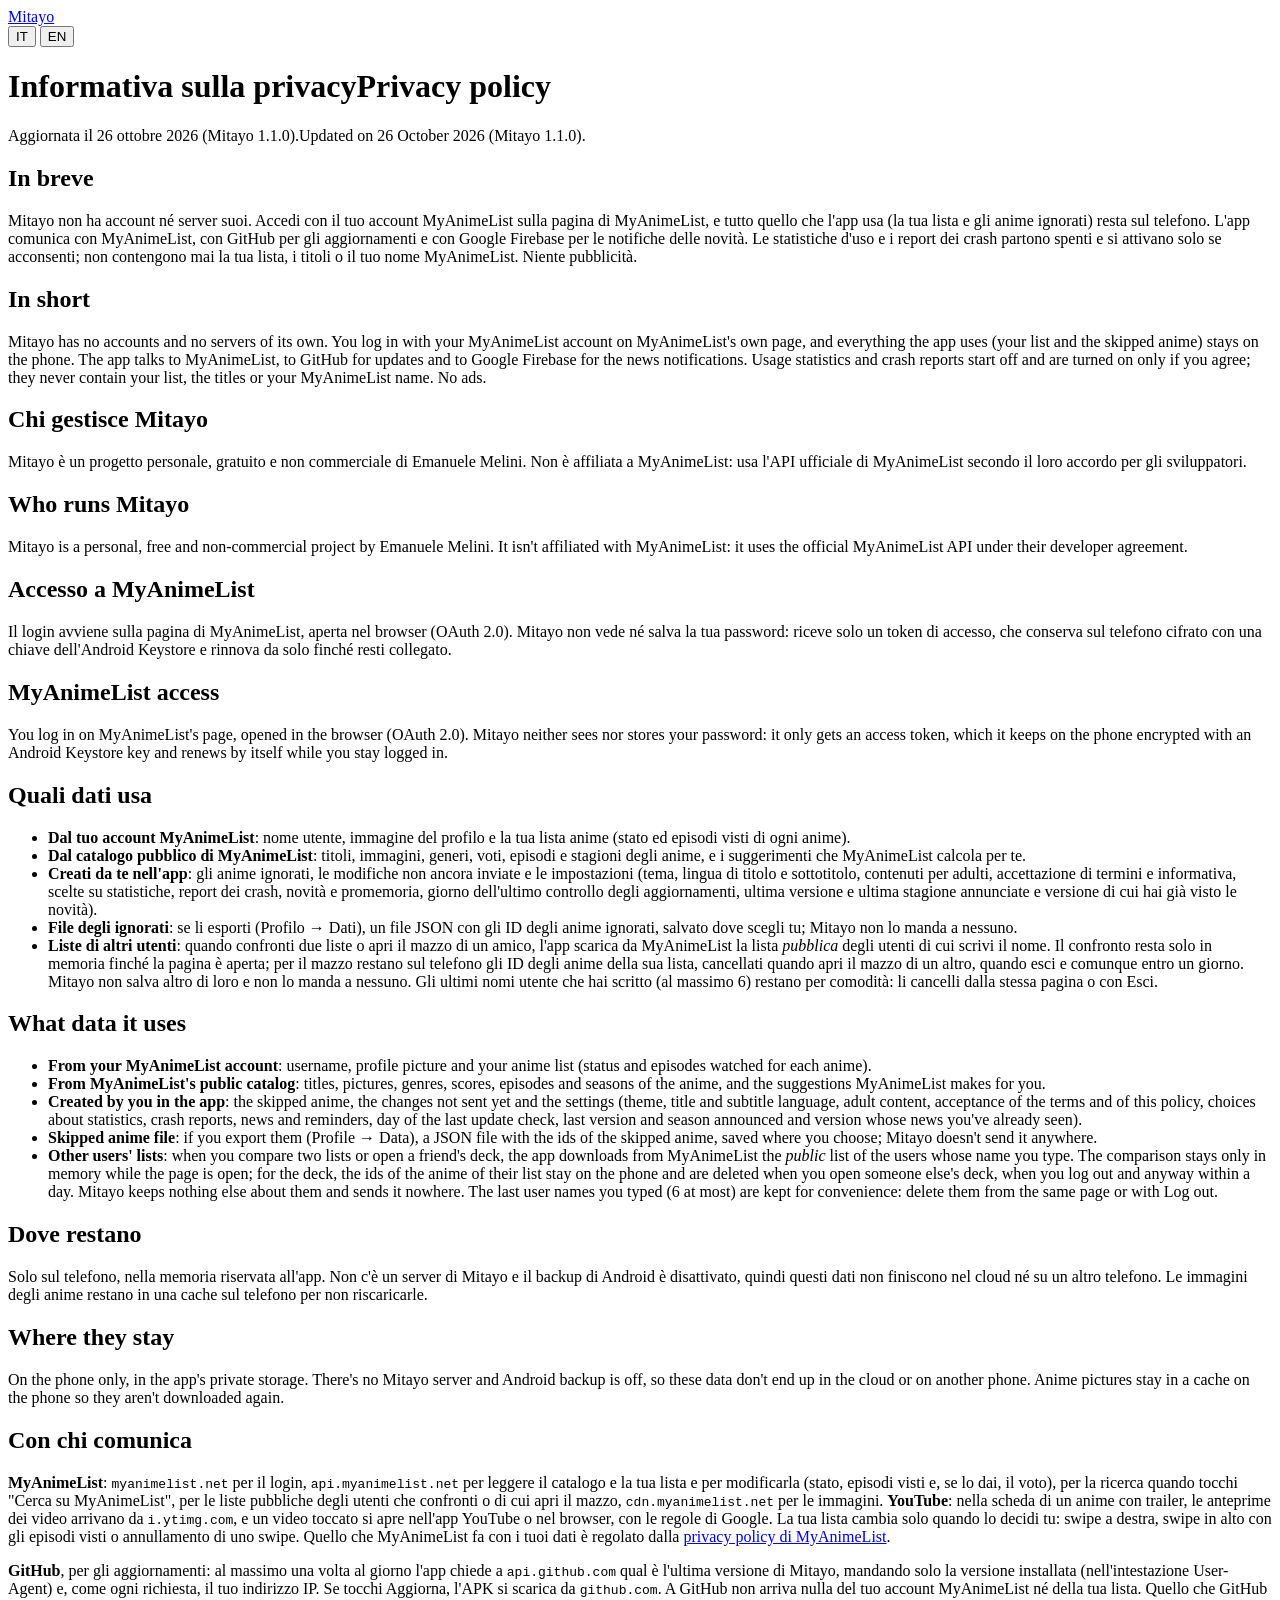
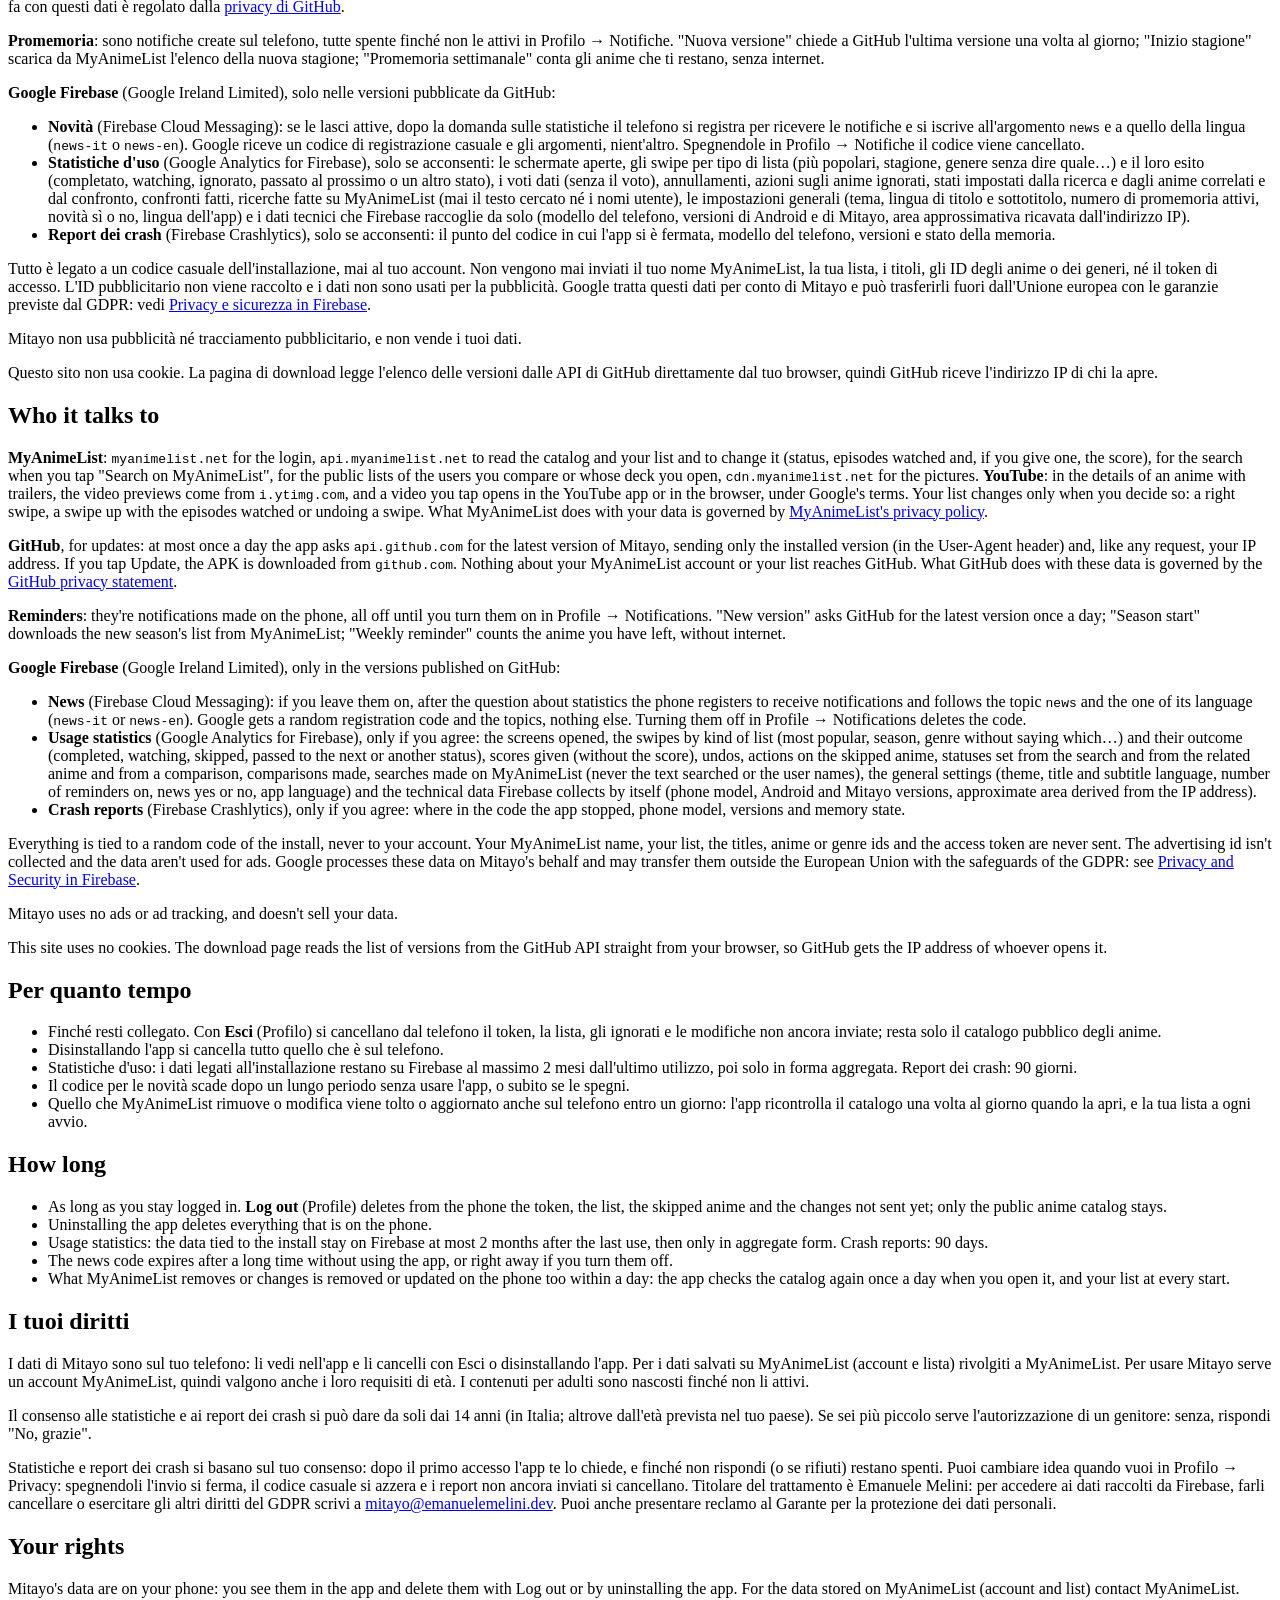
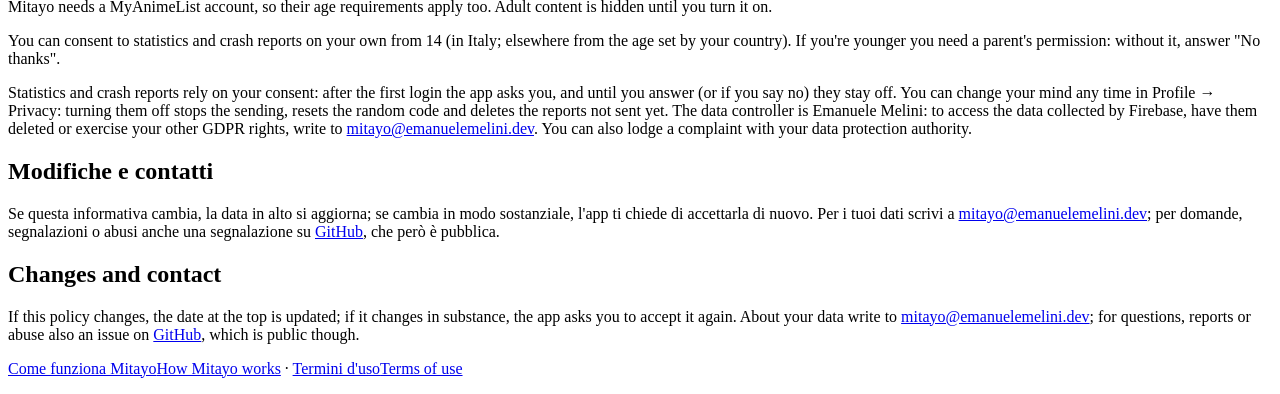
==== site/privacy.html @ cddd9847 "Mitayo: swipe through anime to update a MyAnimeList list" ====
<!doctype html>
<html lang="it" data-lang="it" data-title-it="Privacy di Mitayo" data-title-en="Mitayo privacy">
<head>
  <meta charset="utf-8">
  <meta name="viewport" content="width=device-width, initial-scale=1">
  <meta name="description" content="Quali dati usa Mitayo, dove restano e con chi comunica: il tuo telefono, MyAnimeList, GitHub e, solo se lo consenti, Google Firebase.">
  <title>Privacy di Mitayo</title>
  <link rel="icon" href="/icon.svg" type="image/svg+xml">
  <link rel="stylesheet" href="/style.css">
  <script src="/site.js"></script>
</head>
<body>
<main>
  <!-- Accepted with the terms of use: POLICIES_VERSION in ui/AppLinks.kt (2 since 1.0.0), raise it on substantial changes -->
  <div class="top">
    <a class="home" href="/"><img src="/icon.svg" alt="">Mitayo</a>
    <div class="lang" role="group" aria-label="Lingua / Language">
      <button type="button" data-lang="it" aria-pressed="true">IT</button>
      <button type="button" data-lang="en" aria-pressed="false">EN</button>
    </div>
  </div>

  <h1><span class="it">Informativa sulla privacy</span><span class="en">Privacy policy</span></h1>
  <p class="muted"><span class="it">Aggiornata il 26 ottobre 2026 (Mitayo 1.1.0).</span><span class="en">Updated on 26 October 2026 (Mitayo 1.1.0).</span></p>

  <section class="card">
    <div class="it">
      <h2>In breve</h2>
      <p>Mitayo non ha account né server suoi. Accedi con il tuo account MyAnimeList sulla pagina di
        MyAnimeList, e tutto quello che l'app usa (la tua lista e gli anime ignorati) resta sul
        telefono. L'app comunica con MyAnimeList, con GitHub per gli aggiornamenti e con Google
        Firebase per le notifiche delle novità. Le statistiche d'uso e i report dei crash partono
        spenti e si attivano solo se acconsenti; non contengono mai la tua lista, i titoli o il tuo
        nome MyAnimeList. Niente pubblicità.</p>
    </div>
    <div class="en">
      <h2>In short</h2>
      <p>Mitayo has no accounts and no servers of its own. You log in with your MyAnimeList account
        on MyAnimeList's own page, and everything the app uses (your list and the skipped anime)
        stays on the phone. The app talks to MyAnimeList, to GitHub for updates and to Google
        Firebase for the news notifications. Usage statistics and crash reports start off and are
        turned on only if you agree; they never contain your list, the titles or your MyAnimeList
        name. No ads.</p>
    </div>
  </section>

  <section class="card">
    <div class="it">
      <h2>Chi gestisce Mitayo</h2>
      <p>Mitayo è un progetto personale, gratuito e non commerciale di Emanuele Melini. Non è
        affiliata a MyAnimeList: usa l'API ufficiale di MyAnimeList secondo il loro accordo per gli
        sviluppatori.</p>
    </div>
    <div class="en">
      <h2>Who runs Mitayo</h2>
      <p>Mitayo is a personal, free and non-commercial project by Emanuele Melini. It isn't
        affiliated with MyAnimeList: it uses the official MyAnimeList API under their developer
        agreement.</p>
    </div>
  </section>

  <section class="card">
    <div class="it">
      <h2>Accesso a MyAnimeList</h2>
      <p>Il login avviene sulla pagina di MyAnimeList, aperta nel browser (OAuth 2.0). Mitayo non
        vede né salva la tua password: riceve solo un token di accesso, che conserva sul telefono
        cifrato con una chiave dell'Android Keystore e rinnova da solo finché resti collegato.</p>
    </div>
    <div class="en">
      <h2>MyAnimeList access</h2>
      <p>You log in on MyAnimeList's page, opened in the browser (OAuth 2.0). Mitayo neither sees
        nor stores your password: it only gets an access token, which it keeps on the phone
        encrypted with an Android Keystore key and renews by itself while you stay logged in.</p>
    </div>
  </section>

  <section class="card">
    <div class="it">
      <h2>Quali dati usa</h2>
      <ul>
        <li><strong>Dal tuo account MyAnimeList</strong>: nome utente, immagine del profilo e la tua
          lista anime (stato ed episodi visti di ogni anime).</li>
        <li><strong>Dal catalogo pubblico di MyAnimeList</strong>: titoli, immagini, generi, voti,
          episodi e stagioni degli anime, e i suggerimenti che MyAnimeList calcola per te.</li>
        <li><strong>Creati da te nell'app</strong>: gli anime ignorati, le modifiche non ancora
          inviate e le impostazioni (tema, lingua di titolo e sottotitolo, contenuti per adulti, accettazione di
          termini e informativa, scelte su statistiche, report dei crash, novità e promemoria, giorno
          dell'ultimo controllo degli aggiornamenti, ultima versione e ultima stagione annunciate e
          versione di cui hai già visto le novità).</li>
        <li><strong>File degli ignorati</strong>: se li esporti (Profilo → Dati), un file JSON con gli ID
          degli anime ignorati, salvato dove scegli tu; Mitayo non lo manda a nessuno.</li>
        <li><strong>Liste di altri utenti</strong>: quando confronti due liste o apri il mazzo di un
          amico, l'app scarica da MyAnimeList la lista <em>pubblica</em> degli utenti di cui scrivi il
          nome. Il confronto resta solo in memoria finché la pagina è aperta; per il mazzo restano
          sul telefono gli ID degli anime della sua lista, cancellati quando apri il mazzo di un
          altro, quando esci e comunque entro un giorno. Mitayo non salva altro di loro e non lo
          manda a nessuno. Gli ultimi nomi utente che hai scritto (al massimo 6) restano per
          comodità: li cancelli dalla stessa pagina o con Esci.</li>
      </ul>
    </div>
    <div class="en">
      <h2>What data it uses</h2>
      <ul>
        <li><strong>From your MyAnimeList account</strong>: username, profile picture and your anime
          list (status and episodes watched for each anime).</li>
        <li><strong>From MyAnimeList's public catalog</strong>: titles, pictures, genres, scores,
          episodes and seasons of the anime, and the suggestions MyAnimeList makes for you.</li>
        <li><strong>Created by you in the app</strong>: the skipped anime, the changes not sent yet
          and the settings (theme, title and subtitle language, adult content, acceptance of the terms and of
          this policy, choices about statistics, crash reports, news and reminders, day of the last
          update check, last version and season announced and version whose news you've already
          seen).</li>
        <li><strong>Skipped anime file</strong>: if you export them (Profile → Data), a JSON file with
          the ids of the skipped anime, saved where you choose; Mitayo doesn't send it anywhere.</li>
        <li><strong>Other users' lists</strong>: when you compare two lists or open a friend's deck,
          the app downloads from MyAnimeList the <em>public</em> list of the users whose name you type.
          The comparison stays only in memory while the page is open; for the deck, the ids of the
          anime of their list stay on the phone and are deleted when you open someone else's deck,
          when you log out and anyway within a day. Mitayo keeps nothing else about them and sends it
          nowhere. The last user names you typed (6 at most) are kept for convenience: delete them
          from the same page or with Log out.</li>
      </ul>
    </div>
  </section>

  <section class="card">
    <div class="it">
      <h2>Dove restano</h2>
      <p>Solo sul telefono, nella memoria riservata all'app. Non c'è un server di Mitayo e il backup
        di Android è disattivato, quindi questi dati non finiscono nel cloud né su un altro
        telefono. Le immagini degli anime restano in una cache sul telefono per non riscaricarle.</p>
    </div>
    <div class="en">
      <h2>Where they stay</h2>
      <p>On the phone only, in the app's private storage. There's no Mitayo server and Android
        backup is off, so these data don't end up in the cloud or on another phone. Anime pictures
        stay in a cache on the phone so they aren't downloaded again.</p>
    </div>
  </section>

  <section class="card">
    <div class="it">
      <h2>Con chi comunica</h2>
      <p><strong>MyAnimeList</strong>: <code>myanimelist.net</code> per il login,
        <code>api.myanimelist.net</code> per leggere il catalogo e la tua lista e per modificarla (stato,
        episodi visti e, se lo dai, il voto), per la ricerca quando tocchi "Cerca su MyAnimeList", per
        le liste pubbliche degli utenti che confronti o di cui apri il mazzo,
        <code>cdn.myanimelist.net</code> per le immagini. <strong>YouTube</strong>: nella scheda di un
        anime con trailer, le anteprime dei video arrivano da <code>i.ytimg.com</code>, e un video
        toccato si apre nell'app YouTube o nel browser, con le regole di Google. La tua lista cambia solo quando lo decidi
        tu: swipe a destra, swipe in alto con gli episodi visti o annullamento di uno swipe. Quello che
        MyAnimeList fa con i tuoi dati è regolato dalla
        <a href="https://myanimelist.net/about/privacy_policy">privacy policy di MyAnimeList</a>.</p>
      <p><strong>GitHub</strong>, per gli aggiornamenti: al massimo una volta al giorno l'app chiede a
        <code>api.github.com</code> qual è l'ultima versione di Mitayo, mandando solo la versione
        installata (nell'intestazione User-Agent) e, come ogni richiesta, il tuo indirizzo IP. Se
        tocchi Aggiorna, l'APK si scarica da <code>github.com</code>. A GitHub non arriva nulla del
        tuo account MyAnimeList né della tua lista. Quello che GitHub fa con questi dati è regolato
        dalla <a href="https://docs.github.com/site-policy/privacy-policies/github-general-privacy-statement">privacy
        di GitHub</a>.</p>
      <p><strong>Promemoria</strong>: sono notifiche create sul telefono, tutte spente finché non le
        attivi in Profilo → Notifiche. "Nuova versione" chiede a GitHub l'ultima versione una volta
        al giorno; "Inizio stagione" scarica da MyAnimeList l'elenco della nuova stagione;
        "Promemoria settimanale" conta gli anime che ti restano, senza internet.</p>
      <p><strong>Google Firebase</strong> (Google Ireland Limited), solo nelle versioni pubblicate da
        GitHub:</p>
      <ul>
        <li><strong>Novità</strong> (Firebase Cloud Messaging): se le lasci attive, dopo la domanda
          sulle statistiche il telefono si registra per ricevere le notifiche e si iscrive
          all'argomento <code>news</code> e a quello della lingua (<code>news-it</code> o
          <code>news-en</code>). Google riceve un codice di registrazione casuale e gli argomenti,
          nient'altro. Spegnendole in Profilo → Notifiche il codice viene cancellato.</li>
        <li><strong>Statistiche d'uso</strong> (Google Analytics for Firebase), solo se acconsenti:
          le schermate aperte, gli swipe per tipo di lista (più popolari, stagione, genere senza dire
          quale…) e il loro esito (completato, watching, ignorato, passato al prossimo o un altro stato), i voti dati (senza il voto),
          annullamenti, azioni sugli anime ignorati, stati impostati dalla ricerca e dagli anime
          correlati e dal confronto, confronti fatti, ricerche fatte su MyAnimeList (mai il testo
          cercato né i nomi utente), le impostazioni generali (tema, lingua di titolo e sottotitolo, numero di
          promemoria attivi, novità sì o no, lingua dell'app) e i dati tecnici che Firebase raccoglie
          da solo (modello del telefono, versioni di Android e di Mitayo, area approssimativa
          ricavata dall'indirizzo IP).</li>
        <li><strong>Report dei crash</strong> (Firebase Crashlytics), solo se acconsenti: il punto del
          codice in cui l'app si è fermata, modello del telefono, versioni e stato della memoria.</li>
      </ul>
      <p>Tutto è legato a un codice casuale dell'installazione, mai al tuo account. Non vengono mai
        inviati il tuo nome MyAnimeList, la tua lista, i titoli, gli ID degli anime o dei generi, né
        il token di accesso. L'ID pubblicitario non viene raccolto e i dati non sono usati per la
        pubblicità. Google tratta questi dati per conto di Mitayo e può trasferirli fuori dall'Unione
        europea con le garanzie previste dal GDPR: vedi
        <a href="https://firebase.google.com/support/privacy">Privacy e sicurezza in Firebase</a>.</p>
      <p>Mitayo non usa pubblicità né tracciamento pubblicitario, e non vende i tuoi dati.</p>
      <p class="muted">Questo sito non usa cookie. La pagina di download legge l'elenco delle versioni
        dalle API di GitHub direttamente dal tuo browser, quindi GitHub riceve l'indirizzo IP di
        chi la apre.</p>
    </div>
    <div class="en">
      <h2>Who it talks to</h2>
      <p><strong>MyAnimeList</strong>: <code>myanimelist.net</code> for the login,
        <code>api.myanimelist.net</code> to read the catalog and your list and to change it (status,
        episodes watched and, if you give one, the score), for the search when you tap "Search on
        MyAnimeList", for the public lists of the users you compare or whose deck you open,
        <code>cdn.myanimelist.net</code> for the pictures. <strong>YouTube</strong>: in the details of an
        anime with trailers, the video previews come from <code>i.ytimg.com</code>, and a video you tap
        opens in the YouTube app or in the browser, under Google's terms. Your list changes only when you decide
        so: a right swipe, a swipe up with the episodes watched or undoing a swipe. What MyAnimeList does
        with your data is governed by
        <a href="https://myanimelist.net/about/privacy_policy">MyAnimeList's privacy policy</a>.</p>
      <p><strong>GitHub</strong>, for updates: at most once a day the app asks
        <code>api.github.com</code> for the latest version of Mitayo, sending only the installed
        version (in the User-Agent header) and, like any request, your IP address. If you tap
        Update, the APK is downloaded from <code>github.com</code>. Nothing about your MyAnimeList
        account or your list reaches GitHub. What GitHub does with these data is governed by the
        <a href="https://docs.github.com/site-policy/privacy-policies/github-general-privacy-statement">GitHub
        privacy statement</a>.</p>
      <p><strong>Reminders</strong>: they're notifications made on the phone, all off until you turn
        them on in Profile → Notifications. "New version" asks GitHub for the latest version once a
        day; "Season start" downloads the new season's list from MyAnimeList; "Weekly reminder"
        counts the anime you have left, without internet.</p>
      <p><strong>Google Firebase</strong> (Google Ireland Limited), only in the versions published on
        GitHub:</p>
      <ul>
        <li><strong>News</strong> (Firebase Cloud Messaging): if you leave them on, after the question
          about statistics the phone registers to receive notifications and follows the topic
          <code>news</code> and the one of its language (<code>news-it</code> or
          <code>news-en</code>). Google gets a random registration code and the topics, nothing else.
          Turning them off in Profile → Notifications deletes the code.</li>
        <li><strong>Usage statistics</strong> (Google Analytics for Firebase), only if you agree: the
          screens opened, the swipes by kind of list (most popular, season, genre without saying
          which…) and their outcome (completed, watching, skipped, passed to the next or another status), scores given (without the score),
          undos, actions on the skipped anime, statuses set from the search and from the related
          anime and from a comparison, comparisons made, searches made on MyAnimeList (never the text
          searched or the user names), the general settings (theme, title and subtitle language, number of reminders on,
          news yes or no, app language) and the technical data Firebase collects by itself (phone
          model, Android and Mitayo versions, approximate area derived from the IP address).</li>
        <li><strong>Crash reports</strong> (Firebase Crashlytics), only if you agree: where in the code
          the app stopped, phone model, versions and memory state.</li>
      </ul>
      <p>Everything is tied to a random code of the install, never to your account. Your MyAnimeList
        name, your list, the titles, anime or genre ids and the access token are never sent. The
        advertising id isn't collected and the data aren't used for ads. Google processes these data
        on Mitayo's behalf and may transfer them outside the European Union with the safeguards of
        the GDPR: see <a href="https://firebase.google.com/support/privacy">Privacy and Security in
        Firebase</a>.</p>
      <p>Mitayo uses no ads or ad tracking, and doesn't sell your data.</p>
      <p class="muted">This site uses no cookies. The download page reads the list of versions from
        the GitHub API straight from your browser, so GitHub gets the IP address of whoever opens
        it.</p>
    </div>
  </section>

  <section class="card">
    <div class="it">
      <h2>Per quanto tempo</h2>
      <ul>
        <li>Finché resti collegato. Con <strong>Esci</strong> (Profilo) si cancellano dal telefono
          il token, la lista, gli ignorati e le modifiche non ancora inviate;
          resta solo il catalogo pubblico degli anime.</li>
        <li>Disinstallando l'app si cancella tutto quello che è sul telefono.</li>
        <li>Statistiche d'uso: i dati legati all'installazione restano su Firebase al massimo 2 mesi
          dall'ultimo utilizzo, poi solo in forma aggregata. Report dei crash: 90 giorni.</li>
        <li>Il codice per le novità scade dopo un lungo periodo senza usare l'app, o subito se le
          spegni.</li>
        <li>Quello che MyAnimeList rimuove o modifica viene tolto o aggiornato anche sul telefono
          entro un giorno: l'app ricontrolla il catalogo una volta al giorno quando la apri, e la
          tua lista a ogni avvio.</li>
      </ul>
    </div>
    <div class="en">
      <h2>How long</h2>
      <ul>
        <li>As long as you stay logged in. <strong>Log out</strong> (Profile) deletes from the phone
          the token, the list, the skipped anime and the changes not sent yet; only
          the public anime catalog stays.</li>
        <li>Uninstalling the app deletes everything that is on the phone.</li>
        <li>Usage statistics: the data tied to the install stay on Firebase at most 2 months after the
          last use, then only in aggregate form. Crash reports: 90 days.</li>
        <li>The news code expires after a long time without using the app, or right away if you turn
          them off.</li>
        <li>What MyAnimeList removes or changes is removed or updated on the phone too within a day:
          the app checks the catalog again once a day when you open it, and your list at every
          start.</li>
      </ul>
    </div>
  </section>

  <section class="card">
    <div class="it">
      <h2>I tuoi diritti</h2>
      <p>I dati di Mitayo sono sul tuo telefono: li vedi nell'app e li cancelli con Esci o
        disinstallando l'app. Per i dati salvati su MyAnimeList (account e lista) rivolgiti a
        MyAnimeList. Per usare Mitayo serve un account MyAnimeList, quindi valgono anche i loro
        requisiti di età. I contenuti per adulti sono nascosti finché non li attivi.</p>
      <p>Il consenso alle statistiche e ai report dei crash si può dare da soli dai 14 anni (in Italia;
        altrove dall'età prevista nel tuo paese). Se sei più piccolo serve l'autorizzazione di un
        genitore: senza, rispondi "No, grazie".</p>
      <p>Statistiche e report dei crash si basano sul tuo consenso: dopo il primo accesso l'app te lo
        chiede, e finché non rispondi (o se rifiuti) restano spenti. Puoi cambiare idea quando vuoi
        in Profilo → Privacy: spegnendoli l'invio si ferma, il codice casuale si azzera e i report
        non ancora inviati si cancellano. Titolare del trattamento è Emanuele Melini: per accedere ai
        dati raccolti da Firebase, farli cancellare o esercitare gli altri diritti del GDPR scrivi a
        <a href="mailto:mitayo@emanuelemelini.dev">mitayo@emanuelemelini.dev</a>. Puoi anche presentare reclamo al Garante per la protezione dei dati personali.</p>
    </div>
    <div class="en">
      <h2>Your rights</h2>
      <p>Mitayo's data are on your phone: you see them in the app and delete them with Log out or by
        uninstalling the app. For the data stored on MyAnimeList (account and list) contact
        MyAnimeList. Mitayo needs a MyAnimeList account, so their age requirements apply too. Adult
        content is hidden until you turn it on.</p>
      <p>You can consent to statistics and crash reports on your own from 14 (in Italy; elsewhere
        from the age set by your country). If you're younger you need a parent's permission: without
        it, answer "No thanks".</p>
      <p>Statistics and crash reports rely on your consent: after the first login the app asks you,
        and until you answer (or if you say no) they stay off. You can change your mind any time in
        Profile → Privacy: turning them off stops the sending, resets the random code and deletes
        the reports not sent yet. The data controller is Emanuele Melini: to access the data collected
        by Firebase, have them deleted or exercise your other GDPR rights, write to
        <a href="mailto:mitayo@emanuelemelini.dev">mitayo@emanuelemelini.dev</a>. You can also lodge a complaint with your data protection authority.</p>
    </div>
  </section>

  <section class="card">
    <div class="it">
      <h2>Modifiche e contatti</h2>
      <p>Se questa informativa cambia, la data in alto si aggiorna; se cambia in modo sostanziale,
        l'app ti chiede di accettarla di nuovo. Per i tuoi dati scrivi a <a href="mailto:mitayo@emanuelemelini.dev">mitayo@emanuelemelini.dev</a>; per
        domande, segnalazioni o abusi anche una segnalazione su
        <a href="https://github.com/EmanueleMelini/mitayo/issues">GitHub</a>, che però è pubblica.</p>
    </div>
    <div class="en">
      <h2>Changes and contact</h2>
      <p>If this policy changes, the date at the top is updated; if it changes in substance, the
        app asks you to accept it again. About your data write to <a href="mailto:mitayo@emanuelemelini.dev">mitayo@emanuelemelini.dev</a>; for
        questions, reports or abuse also an issue on
        <a href="https://github.com/EmanueleMelini/mitayo/issues">GitHub</a>, which is public though.</p>
    </div>
  </section>

  <p class="muted"><a href="/"><span class="it">Come funziona Mitayo</span><span class="en">How Mitayo works</span></a> ·
    <a href="/terms"><span class="it">Termini d'uso</span><span class="en">Terms of use</span></a></p>
</main>
</body>
</html>
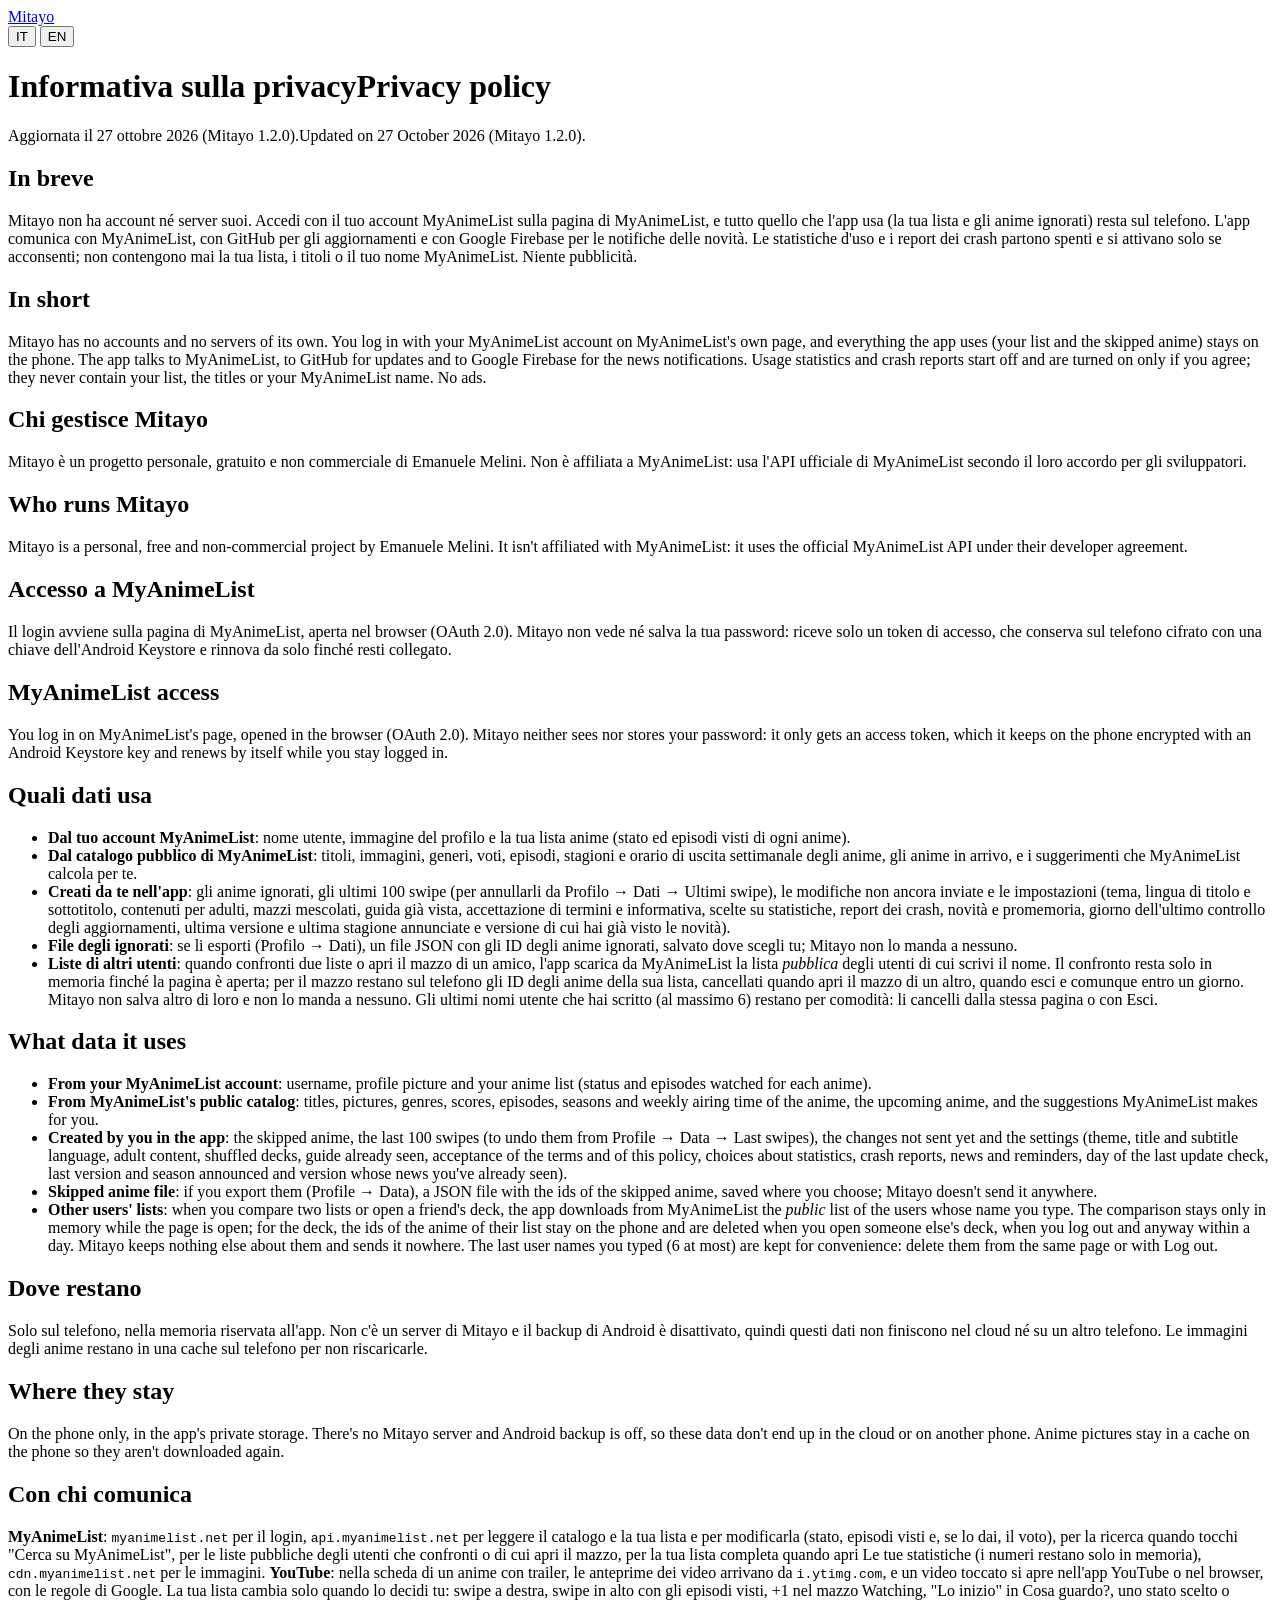
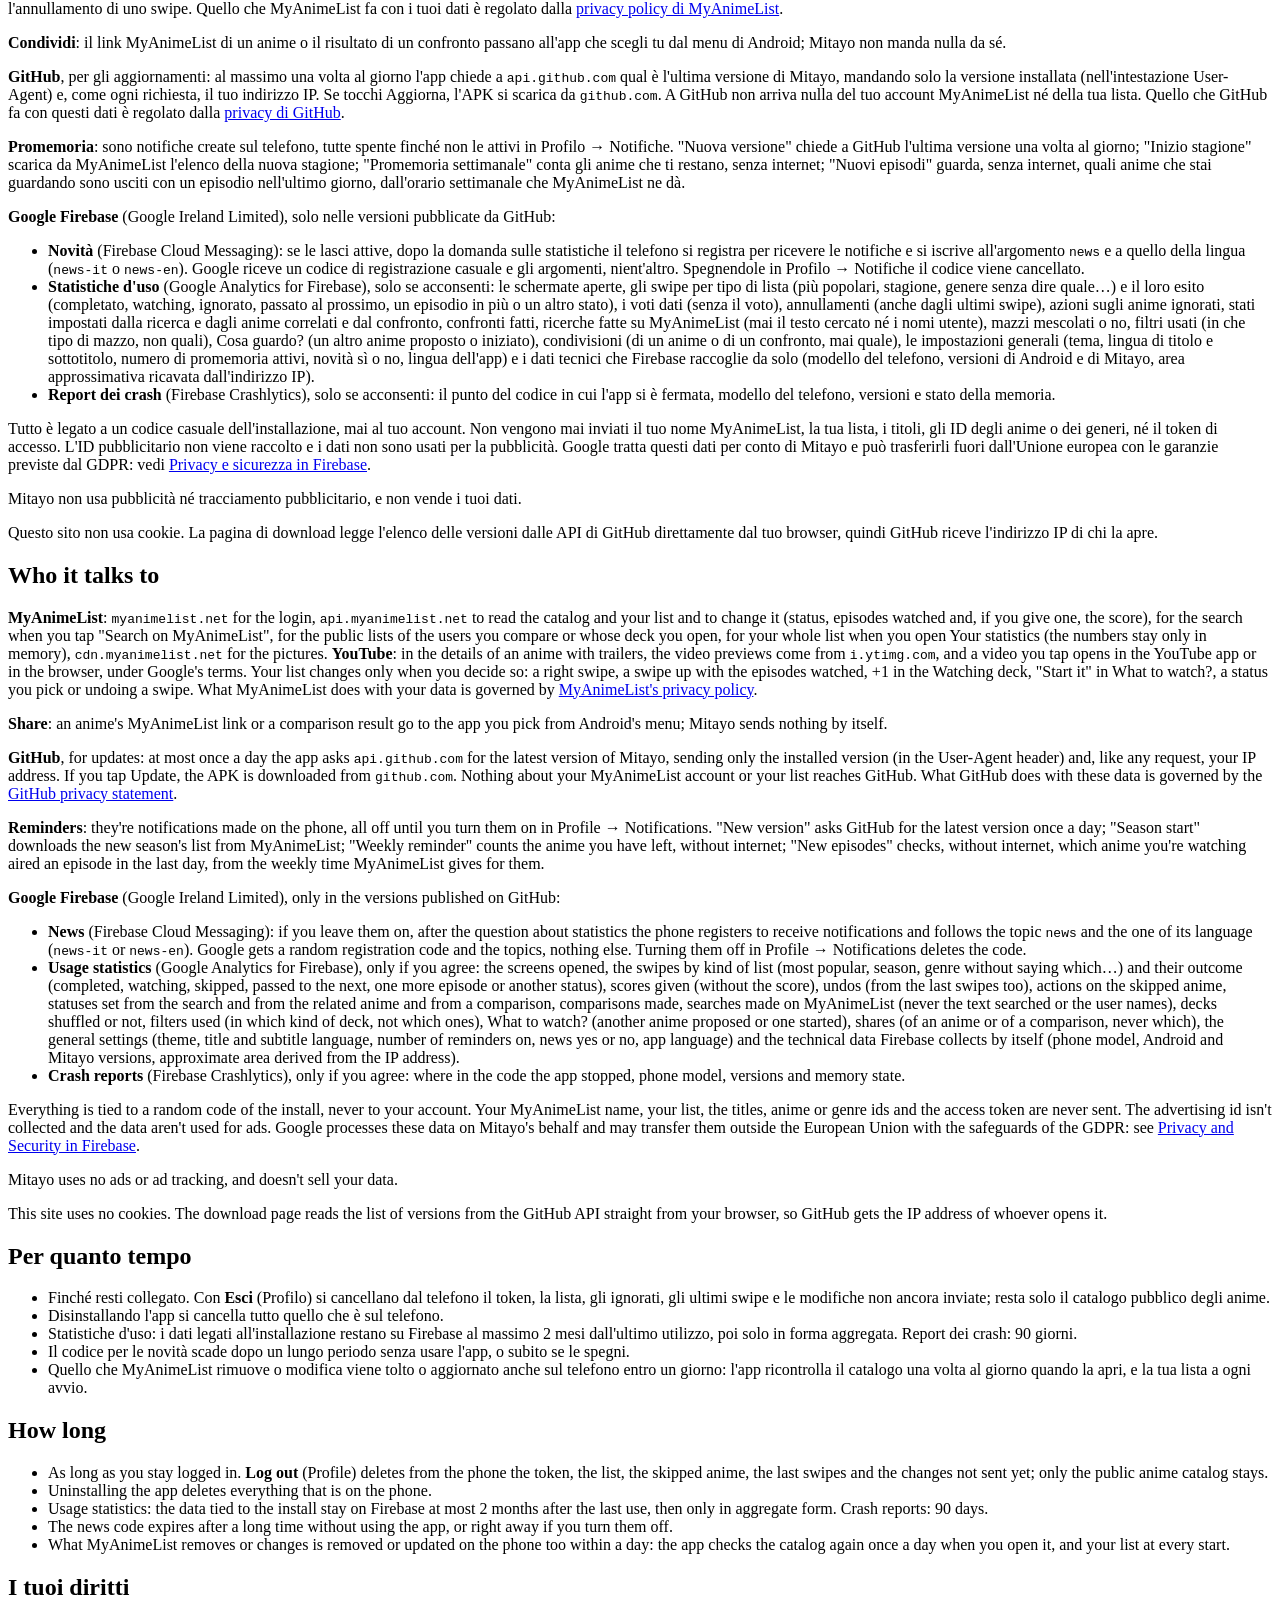
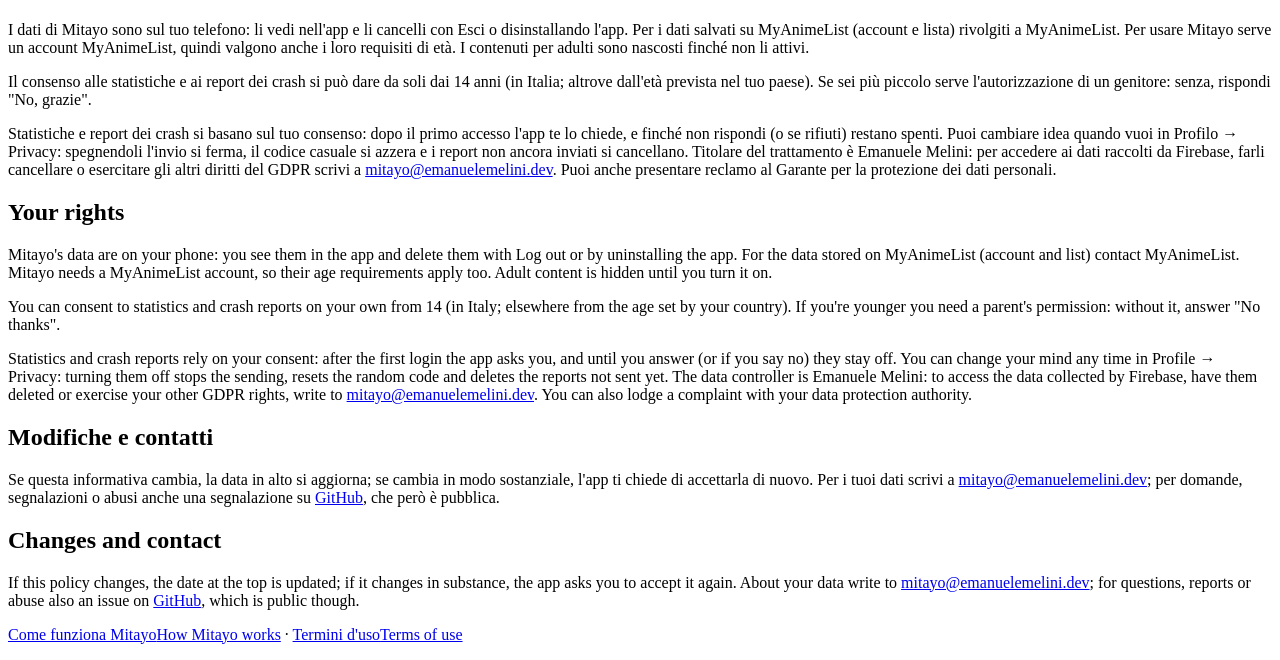
==== commit 24a35f50: "Mitayo 1.2.0: shuffle, filters, new decks, last swipes and statistics - Watching deck: +1 adds an ep" ====
--- a/site/privacy.html
+++ b/site/privacy.html
@@ -11,7 +11,7 @@
 </head>
 <body>
 <main>
-  <!-- Accepted with the terms of use: POLICIES_VERSION in ui/AppLinks.kt (2 since 1.0.0), raise it on substantial changes -->
+  <!-- Accepted with the terms of use: POLICIES_VERSION in ui/AppLinks.kt (3 since 1.1.0), raise it on substantial changes -->
   <div class="top">
     <a class="home" href="/"><img src="/icon.svg" alt="">Mitayo</a>
     <div class="lang" role="group" aria-label="Lingua / Language">
@@ -21,7 +21,7 @@
   </div>
 
   <h1><span class="it">Informativa sulla privacy</span><span class="en">Privacy policy</span></h1>
-  <p class="muted"><span class="it">Aggiornata il 26 ottobre 2026 (Mitayo 1.1.0).</span><span class="en">Updated on 26 October 2026 (Mitayo 1.1.0).</span></p>
+  <p class="muted"><span class="it">Aggiornata il 27 ottobre 2026 (Mitayo 1.2.0).</span><span class="en">Updated on 27 October 2026 (Mitayo 1.2.0).</span></p>
 
   <section class="card">
     <div class="it">
@@ -81,9 +81,11 @@
         <li><strong>Dal tuo account MyAnimeList</strong>: nome utente, immagine del profilo e la tua
           lista anime (stato ed episodi visti di ogni anime).</li>
         <li><strong>Dal catalogo pubblico di MyAnimeList</strong>: titoli, immagini, generi, voti,
-          episodi e stagioni degli anime, e i suggerimenti che MyAnimeList calcola per te.</li>
-        <li><strong>Creati da te nell'app</strong>: gli anime ignorati, le modifiche non ancora
-          inviate e le impostazioni (tema, lingua di titolo e sottotitolo, contenuti per adulti, accettazione di
+          episodi, stagioni e orario di uscita settimanale degli anime, gli anime in arrivo, e i
+          suggerimenti che MyAnimeList calcola per te.</li>
+        <li><strong>Creati da te nell'app</strong>: gli anime ignorati, gli ultimi 100 swipe (per
+          annullarli da Profilo → Dati → Ultimi swipe), le modifiche non ancora
+          inviate e le impostazioni (tema, lingua di titolo e sottotitolo, contenuti per adulti, mazzi mescolati, guida già vista, accettazione di
           termini e informativa, scelte su statistiche, report dei crash, novità e promemoria, giorno
           dell'ultimo controllo degli aggiornamenti, ultima versione e ultima stagione annunciate e
           versione di cui hai già visto le novità).</li>
@@ -104,9 +106,11 @@
         <li><strong>From your MyAnimeList account</strong>: username, profile picture and your anime
           list (status and episodes watched for each anime).</li>
         <li><strong>From MyAnimeList's public catalog</strong>: titles, pictures, genres, scores,
-          episodes and seasons of the anime, and the suggestions MyAnimeList makes for you.</li>
-        <li><strong>Created by you in the app</strong>: the skipped anime, the changes not sent yet
-          and the settings (theme, title and subtitle language, adult content, acceptance of the terms and of
+          episodes, seasons and weekly airing time of the anime, the upcoming anime, and the
+          suggestions MyAnimeList makes for you.</li>
+        <li><strong>Created by you in the app</strong>: the skipped anime, the last 100 swipes (to
+          undo them from Profile → Data → Last swipes), the changes not sent yet
+          and the settings (theme, title and subtitle language, adult content, shuffled decks, guide already seen, acceptance of the terms and of
           this policy, choices about statistics, crash reports, news and reminders, day of the last
           update check, last version and season announced and version whose news you've already
           seen).</li>
@@ -144,13 +148,17 @@
       <p><strong>MyAnimeList</strong>: <code>myanimelist.net</code> per il login,
         <code>api.myanimelist.net</code> per leggere il catalogo e la tua lista e per modificarla (stato,
         episodi visti e, se lo dai, il voto), per la ricerca quando tocchi "Cerca su MyAnimeList", per
-        le liste pubbliche degli utenti che confronti o di cui apri il mazzo,
+        le liste pubbliche degli utenti che confronti o di cui apri il mazzo, per la tua lista
+        completa quando apri Le tue statistiche (i numeri restano solo in memoria),
         <code>cdn.myanimelist.net</code> per le immagini. <strong>YouTube</strong>: nella scheda di un
         anime con trailer, le anteprime dei video arrivano da <code>i.ytimg.com</code>, e un video
         toccato si apre nell'app YouTube o nel browser, con le regole di Google. La tua lista cambia solo quando lo decidi
-        tu: swipe a destra, swipe in alto con gli episodi visti o annullamento di uno swipe. Quello che
+        tu: swipe a destra, swipe in alto con gli episodi visti, +1 nel mazzo Watching, "Lo inizio" in
+        Cosa guardo?, uno stato scelto o l'annullamento di uno swipe. Quello che
         MyAnimeList fa con i tuoi dati è regolato dalla
         <a href="https://myanimelist.net/about/privacy_policy">privacy policy di MyAnimeList</a>.</p>
+      <p><strong>Condividi</strong>: il link MyAnimeList di un anime o il risultato di un confronto
+        passano all'app che scegli tu dal menu di Android; Mitayo non manda nulla da sé.</p>
       <p><strong>GitHub</strong>, per gli aggiornamenti: al massimo una volta al giorno l'app chiede a
         <code>api.github.com</code> qual è l'ultima versione di Mitayo, mandando solo la versione
         installata (nell'intestazione User-Agent) e, come ogni richiesta, il tuo indirizzo IP. Se
@@ -161,7 +169,9 @@
       <p><strong>Promemoria</strong>: sono notifiche create sul telefono, tutte spente finché non le
         attivi in Profilo → Notifiche. "Nuova versione" chiede a GitHub l'ultima versione una volta
         al giorno; "Inizio stagione" scarica da MyAnimeList l'elenco della nuova stagione;
-        "Promemoria settimanale" conta gli anime che ti restano, senza internet.</p>
+        "Promemoria settimanale" conta gli anime che ti restano, senza internet; "Nuovi episodi"
+        guarda, senza internet, quali anime che stai guardando sono usciti con un episodio nell'ultimo
+        giorno, dall'orario settimanale che MyAnimeList ne dà.</p>
       <p><strong>Google Firebase</strong> (Google Ireland Limited), solo nelle versioni pubblicate da
         GitHub:</p>
       <ul>
@@ -172,10 +182,13 @@
           nient'altro. Spegnendole in Profilo → Notifiche il codice viene cancellato.</li>
         <li><strong>Statistiche d'uso</strong> (Google Analytics for Firebase), solo se acconsenti:
           le schermate aperte, gli swipe per tipo di lista (più popolari, stagione, genere senza dire
-          quale…) e il loro esito (completato, watching, ignorato, passato al prossimo o un altro stato), i voti dati (senza il voto),
-          annullamenti, azioni sugli anime ignorati, stati impostati dalla ricerca e dagli anime
+          quale…) e il loro esito (completato, watching, ignorato, passato al prossimo, un episodio in
+          più o un altro stato), i voti dati (senza il voto),
+          annullamenti (anche dagli ultimi swipe), azioni sugli anime ignorati, stati impostati dalla ricerca e dagli anime
           correlati e dal confronto, confronti fatti, ricerche fatte su MyAnimeList (mai il testo
-          cercato né i nomi utente), le impostazioni generali (tema, lingua di titolo e sottotitolo, numero di
+          cercato né i nomi utente), mazzi mescolati o no, filtri usati (in che tipo di mazzo, non
+          quali), Cosa guardo? (un altro anime proposto o iniziato), condivisioni (di un anime o di
+          un confronto, mai quale), le impostazioni generali (tema, lingua di titolo e sottotitolo, numero di
           promemoria attivi, novità sì o no, lingua dell'app) e i dati tecnici che Firebase raccoglie
           da solo (modello del telefono, versioni di Android e di Mitayo, area approssimativa
           ricavata dall'indirizzo IP).</li>
@@ -198,13 +211,17 @@
       <p><strong>MyAnimeList</strong>: <code>myanimelist.net</code> for the login,
         <code>api.myanimelist.net</code> to read the catalog and your list and to change it (status,
         episodes watched and, if you give one, the score), for the search when you tap "Search on
-        MyAnimeList", for the public lists of the users you compare or whose deck you open,
+        MyAnimeList", for the public lists of the users you compare or whose deck you open, for your
+        whole list when you open Your statistics (the numbers stay only in memory),
         <code>cdn.myanimelist.net</code> for the pictures. <strong>YouTube</strong>: in the details of an
         anime with trailers, the video previews come from <code>i.ytimg.com</code>, and a video you tap
         opens in the YouTube app or in the browser, under Google's terms. Your list changes only when you decide
-        so: a right swipe, a swipe up with the episodes watched or undoing a swipe. What MyAnimeList does
+        so: a right swipe, a swipe up with the episodes watched, +1 in the Watching deck, "Start it" in
+        What to watch?, a status you pick or undoing a swipe. What MyAnimeList does
         with your data is governed by
         <a href="https://myanimelist.net/about/privacy_policy">MyAnimeList's privacy policy</a>.</p>
+      <p><strong>Share</strong>: an anime's MyAnimeList link or a comparison result go to the app you
+        pick from Android's menu; Mitayo sends nothing by itself.</p>
       <p><strong>GitHub</strong>, for updates: at most once a day the app asks
         <code>api.github.com</code> for the latest version of Mitayo, sending only the installed
         version (in the User-Agent header) and, like any request, your IP address. If you tap
@@ -215,7 +232,9 @@
       <p><strong>Reminders</strong>: they're notifications made on the phone, all off until you turn
         them on in Profile → Notifications. "New version" asks GitHub for the latest version once a
         day; "Season start" downloads the new season's list from MyAnimeList; "Weekly reminder"
-        counts the anime you have left, without internet.</p>
+        counts the anime you have left, without internet; "New episodes" checks, without internet,
+        which anime you're watching aired an episode in the last day, from the weekly time
+        MyAnimeList gives for them.</p>
       <p><strong>Google Firebase</strong> (Google Ireland Limited), only in the versions published on
         GitHub:</p>
       <ul>
@@ -226,10 +245,13 @@
           Turning them off in Profile → Notifications deletes the code.</li>
         <li><strong>Usage statistics</strong> (Google Analytics for Firebase), only if you agree: the
           screens opened, the swipes by kind of list (most popular, season, genre without saying
-          which…) and their outcome (completed, watching, skipped, passed to the next or another status), scores given (without the score),
-          undos, actions on the skipped anime, statuses set from the search and from the related
+          which…) and their outcome (completed, watching, skipped, passed to the next, one more
+          episode or another status), scores given (without the score),
+          undos (from the last swipes too), actions on the skipped anime, statuses set from the search and from the related
           anime and from a comparison, comparisons made, searches made on MyAnimeList (never the text
-          searched or the user names), the general settings (theme, title and subtitle language, number of reminders on,
+          searched or the user names), decks shuffled or not, filters used (in which kind of deck, not
+          which ones), What to watch? (another anime proposed or one started), shares (of an anime or
+          of a comparison, never which), the general settings (theme, title and subtitle language, number of reminders on,
           news yes or no, app language) and the technical data Firebase collects by itself (phone
           model, Android and Mitayo versions, approximate area derived from the IP address).</li>
         <li><strong>Crash reports</strong> (Firebase Crashlytics), only if you agree: where in the code
@@ -253,7 +275,7 @@
       <h2>Per quanto tempo</h2>
       <ul>
         <li>Finché resti collegato. Con <strong>Esci</strong> (Profilo) si cancellano dal telefono
-          il token, la lista, gli ignorati e le modifiche non ancora inviate;
+          il token, la lista, gli ignorati, gli ultimi swipe e le modifiche non ancora inviate;
           resta solo il catalogo pubblico degli anime.</li>
         <li>Disinstallando l'app si cancella tutto quello che è sul telefono.</li>
         <li>Statistiche d'uso: i dati legati all'installazione restano su Firebase al massimo 2 mesi
@@ -269,7 +291,7 @@
       <h2>How long</h2>
       <ul>
         <li>As long as you stay logged in. <strong>Log out</strong> (Profile) deletes from the phone
-          the token, the list, the skipped anime and the changes not sent yet; only
+          the token, the list, the skipped anime, the last swipes and the changes not sent yet; only
           the public anime catalog stays.</li>
         <li>Uninstalling the app deletes everything that is on the phone.</li>
         <li>Usage statistics: the data tied to the install stay on Firebase at most 2 months after the
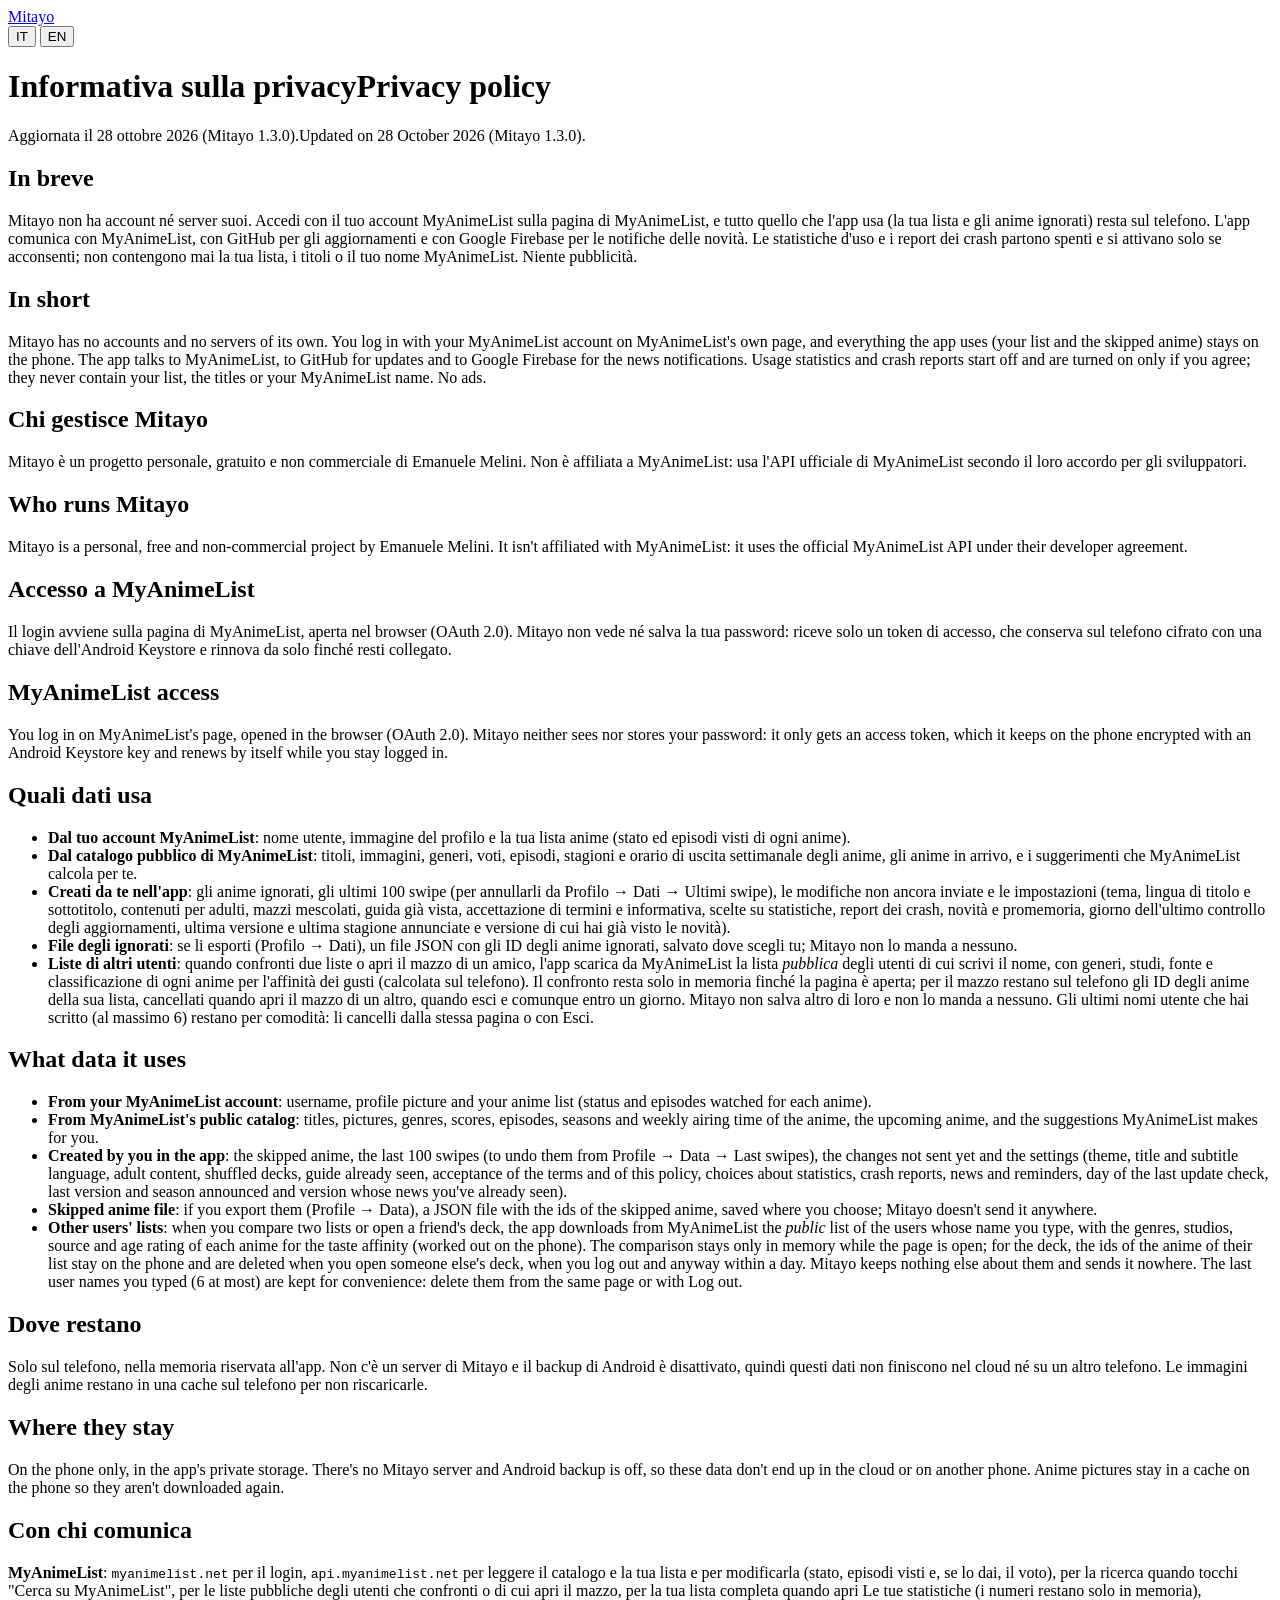
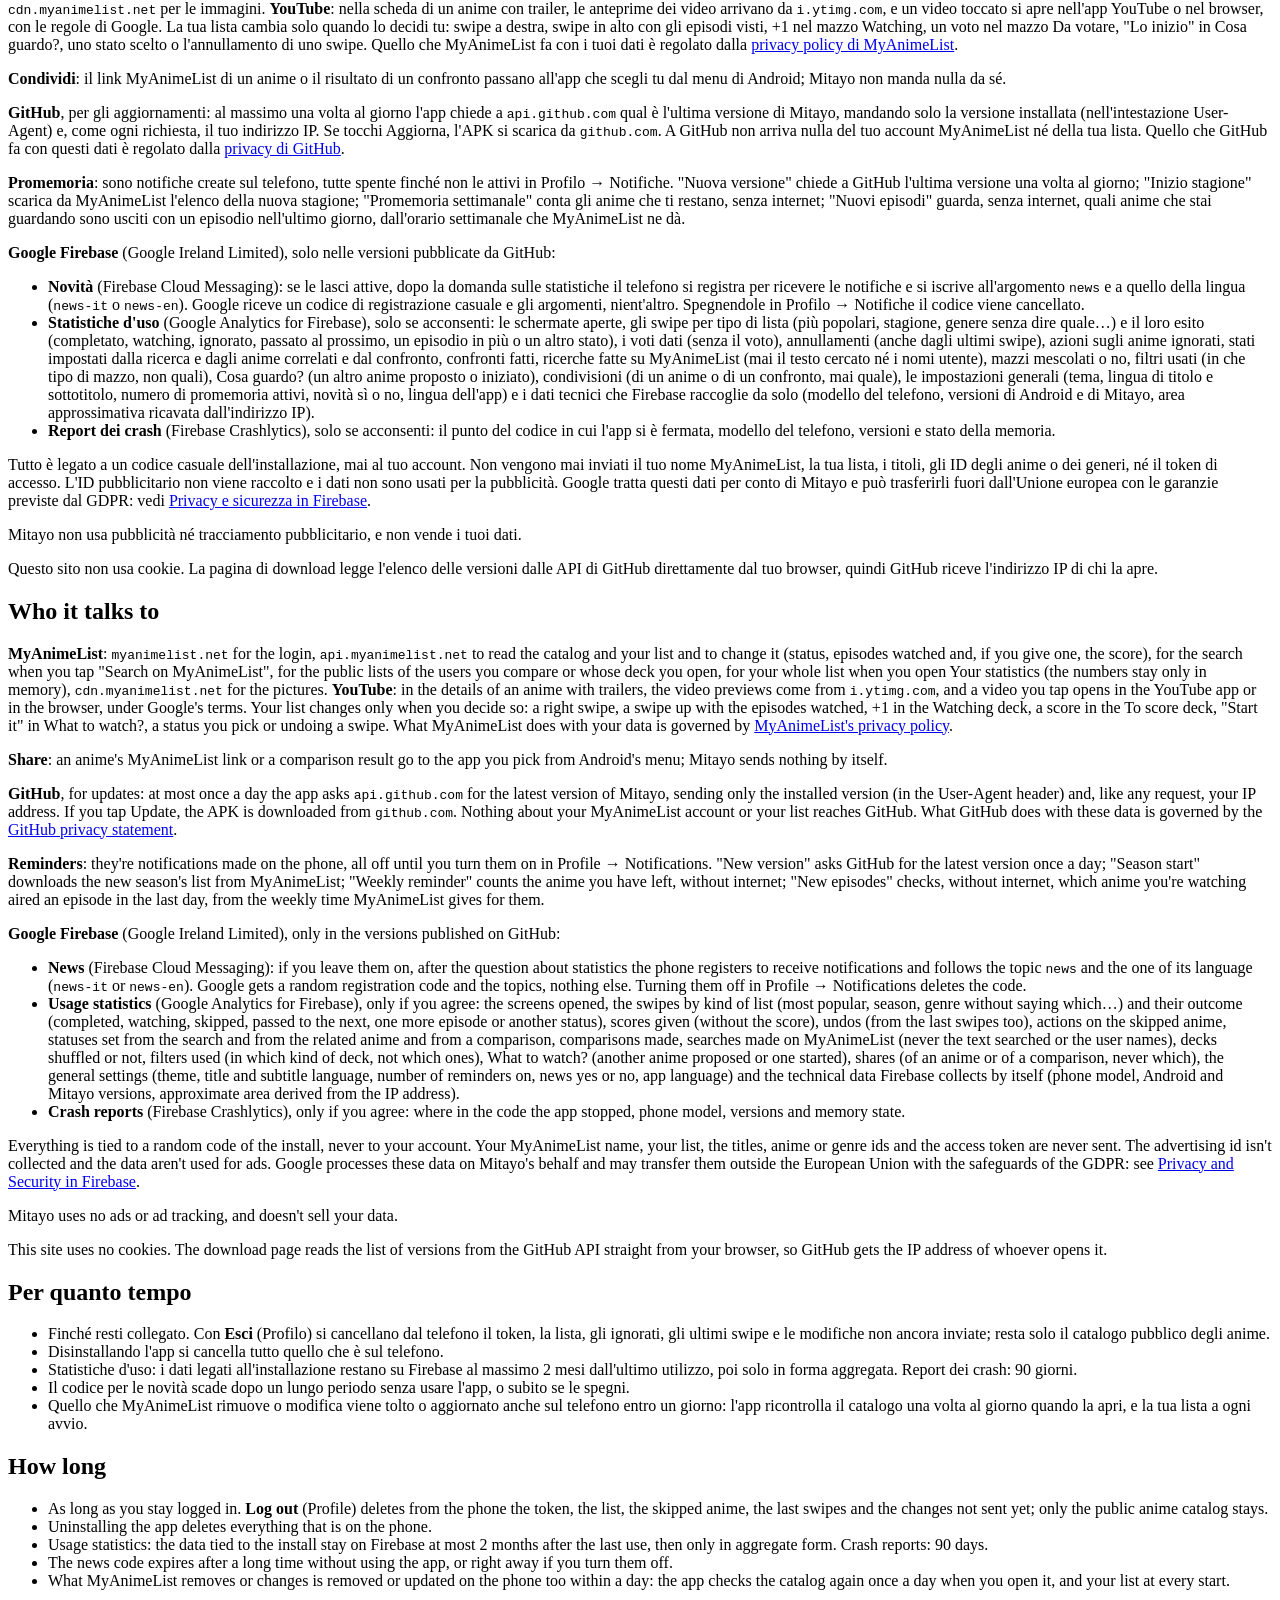
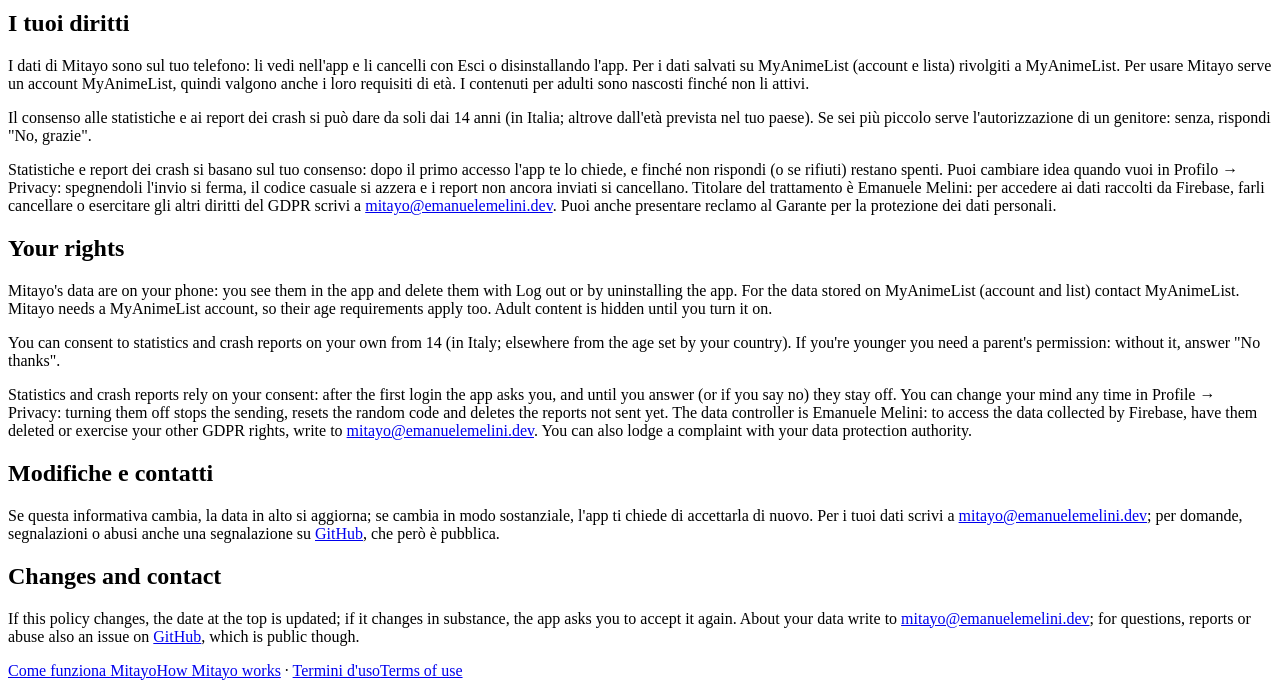
==== commit 79e10ad6: "Mitayo 1.3.0: To score deck and affinity by tastes - To score deck: the anime seen or started withou" ====
--- a/site/privacy.html
+++ b/site/privacy.html
@@ -21,7 +21,7 @@
   </div>
 
   <h1><span class="it">Informativa sulla privacy</span><span class="en">Privacy policy</span></h1>
-  <p class="muted"><span class="it">Aggiornata il 27 ottobre 2026 (Mitayo 1.2.0).</span><span class="en">Updated on 27 October 2026 (Mitayo 1.2.0).</span></p>
+  <p class="muted"><span class="it">Aggiornata il 28 ottobre 2026 (Mitayo 1.3.0).</span><span class="en">Updated on 28 October 2026 (Mitayo 1.3.0).</span></p>
 
   <section class="card">
     <div class="it">
@@ -93,7 +93,8 @@
           degli anime ignorati, salvato dove scegli tu; Mitayo non lo manda a nessuno.</li>
         <li><strong>Liste di altri utenti</strong>: quando confronti due liste o apri il mazzo di un
           amico, l'app scarica da MyAnimeList la lista <em>pubblica</em> degli utenti di cui scrivi il
-          nome. Il confronto resta solo in memoria finché la pagina è aperta; per il mazzo restano
+          nome, con generi, studi, fonte e classificazione di ogni anime per l'affinità dei gusti
+          (calcolata sul telefono). Il confronto resta solo in memoria finché la pagina è aperta; per il mazzo restano
           sul telefono gli ID degli anime della sua lista, cancellati quando apri il mazzo di un
           altro, quando esci e comunque entro un giorno. Mitayo non salva altro di loro e non lo
           manda a nessuno. Gli ultimi nomi utente che hai scritto (al massimo 6) restano per
@@ -117,8 +118,9 @@
         <li><strong>Skipped anime file</strong>: if you export them (Profile → Data), a JSON file with
           the ids of the skipped anime, saved where you choose; Mitayo doesn't send it anywhere.</li>
         <li><strong>Other users' lists</strong>: when you compare two lists or open a friend's deck,
-          the app downloads from MyAnimeList the <em>public</em> list of the users whose name you type.
-          The comparison stays only in memory while the page is open; for the deck, the ids of the
+          the app downloads from MyAnimeList the <em>public</em> list of the users whose name you type,
+          with the genres, studios, source and age rating of each anime for the taste affinity
+          (worked out on the phone). The comparison stays only in memory while the page is open; for the deck, the ids of the
           anime of their list stay on the phone and are deleted when you open someone else's deck,
           when you log out and anyway within a day. Mitayo keeps nothing else about them and sends it
           nowhere. The last user names you typed (6 at most) are kept for convenience: delete them
@@ -153,8 +155,8 @@
         <code>cdn.myanimelist.net</code> per le immagini. <strong>YouTube</strong>: nella scheda di un
         anime con trailer, le anteprime dei video arrivano da <code>i.ytimg.com</code>, e un video
         toccato si apre nell'app YouTube o nel browser, con le regole di Google. La tua lista cambia solo quando lo decidi
-        tu: swipe a destra, swipe in alto con gli episodi visti, +1 nel mazzo Watching, "Lo inizio" in
-        Cosa guardo?, uno stato scelto o l'annullamento di uno swipe. Quello che
+        tu: swipe a destra, swipe in alto con gli episodi visti, +1 nel mazzo Watching, un voto nel
+        mazzo Da votare, "Lo inizio" in Cosa guardo?, uno stato scelto o l'annullamento di uno swipe. Quello che
         MyAnimeList fa con i tuoi dati è regolato dalla
         <a href="https://myanimelist.net/about/privacy_policy">privacy policy di MyAnimeList</a>.</p>
       <p><strong>Condividi</strong>: il link MyAnimeList di un anime o il risultato di un confronto
@@ -216,8 +218,8 @@
         <code>cdn.myanimelist.net</code> for the pictures. <strong>YouTube</strong>: in the details of an
         anime with trailers, the video previews come from <code>i.ytimg.com</code>, and a video you tap
         opens in the YouTube app or in the browser, under Google's terms. Your list changes only when you decide
-        so: a right swipe, a swipe up with the episodes watched, +1 in the Watching deck, "Start it" in
-        What to watch?, a status you pick or undoing a swipe. What MyAnimeList does
+        so: a right swipe, a swipe up with the episodes watched, +1 in the Watching deck, a score in the
+        To score deck, "Start it" in What to watch?, a status you pick or undoing a swipe. What MyAnimeList does
         with your data is governed by
         <a href="https://myanimelist.net/about/privacy_policy">MyAnimeList's privacy policy</a>.</p>
       <p><strong>Share</strong>: an anime's MyAnimeList link or a comparison result go to the app you
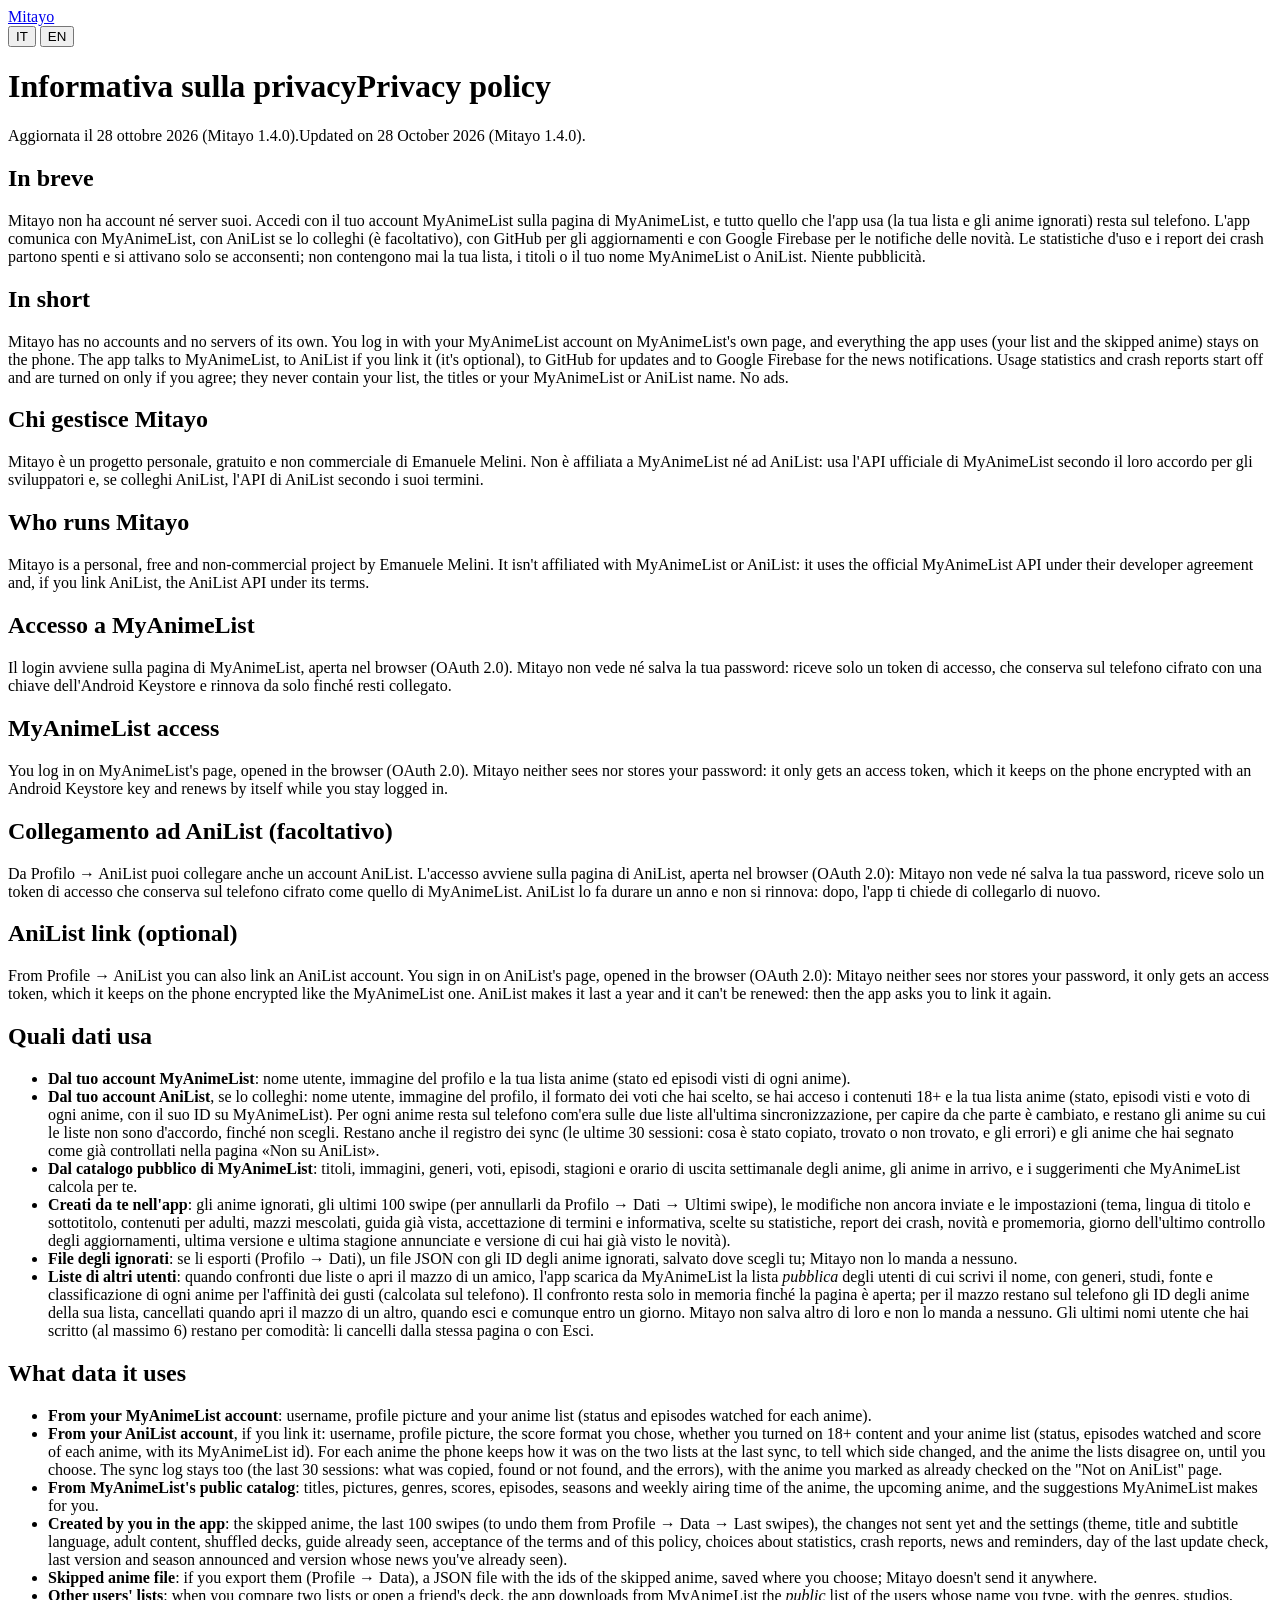
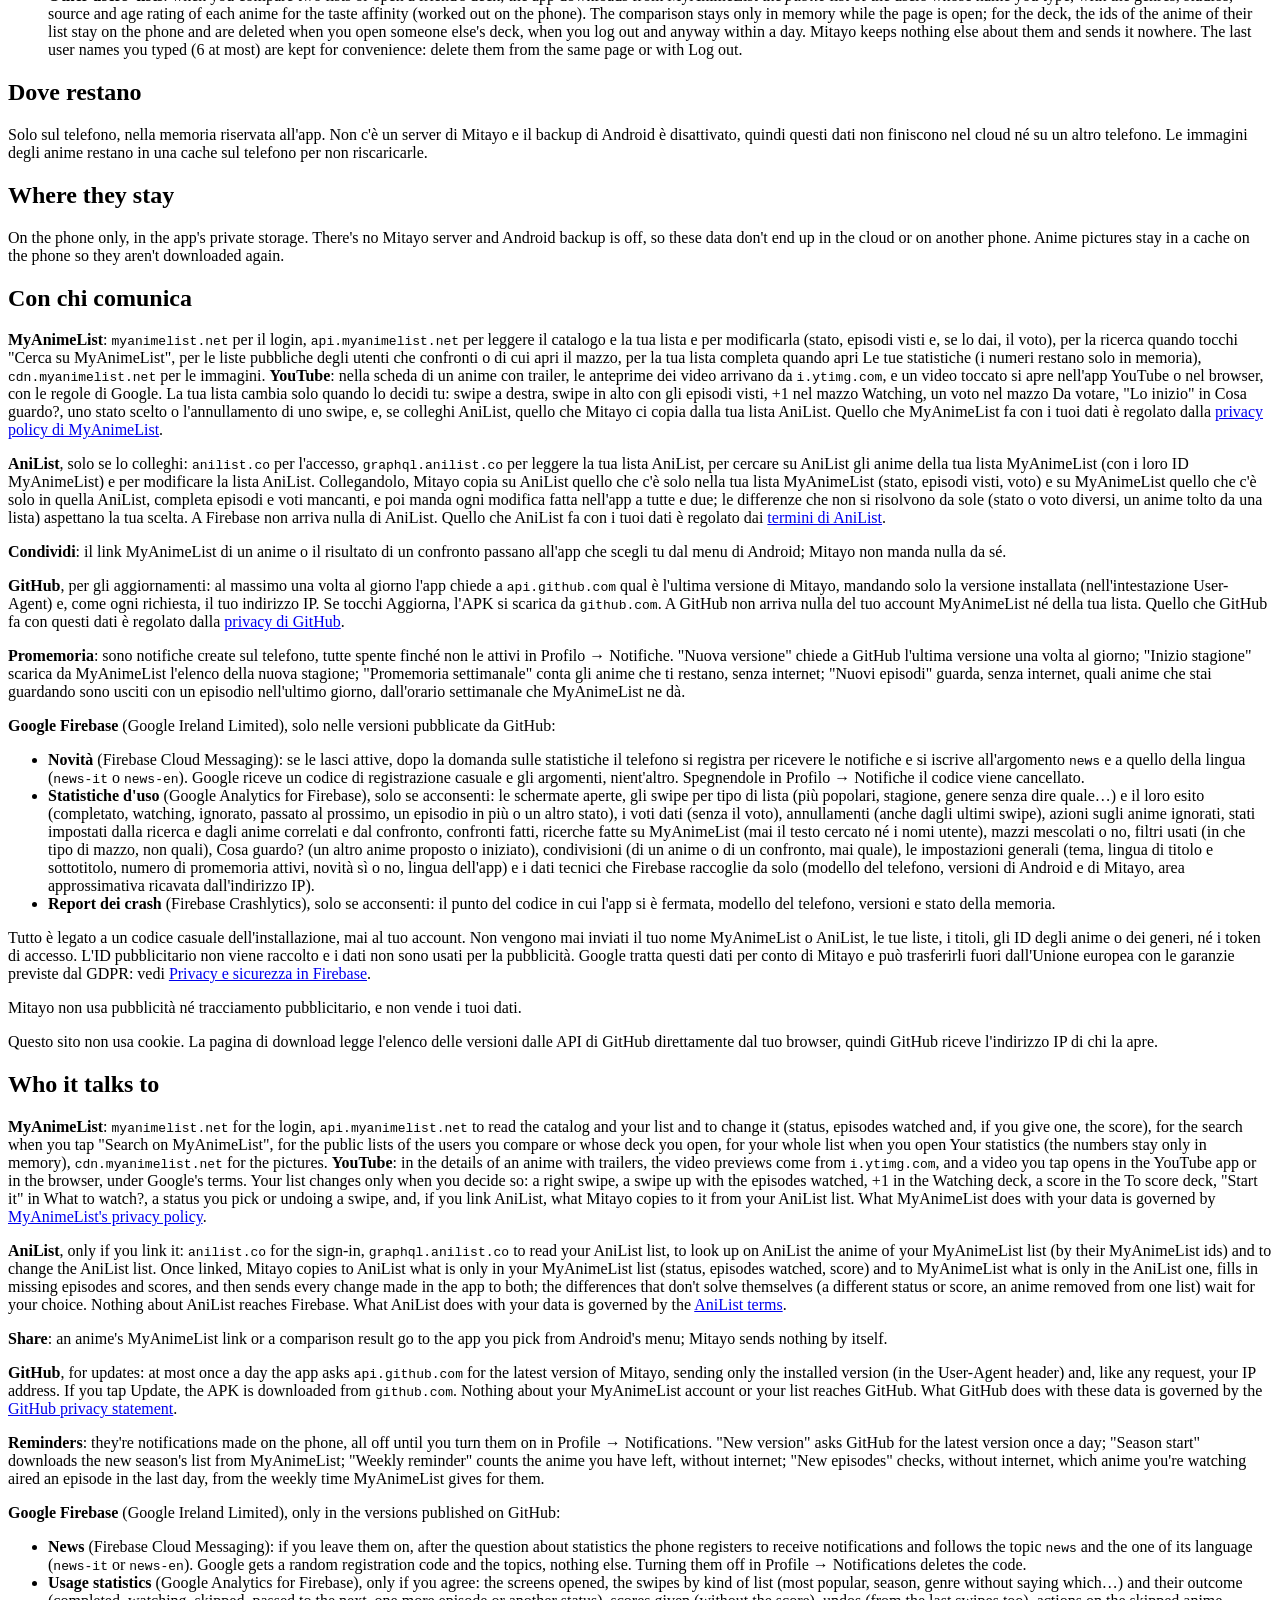
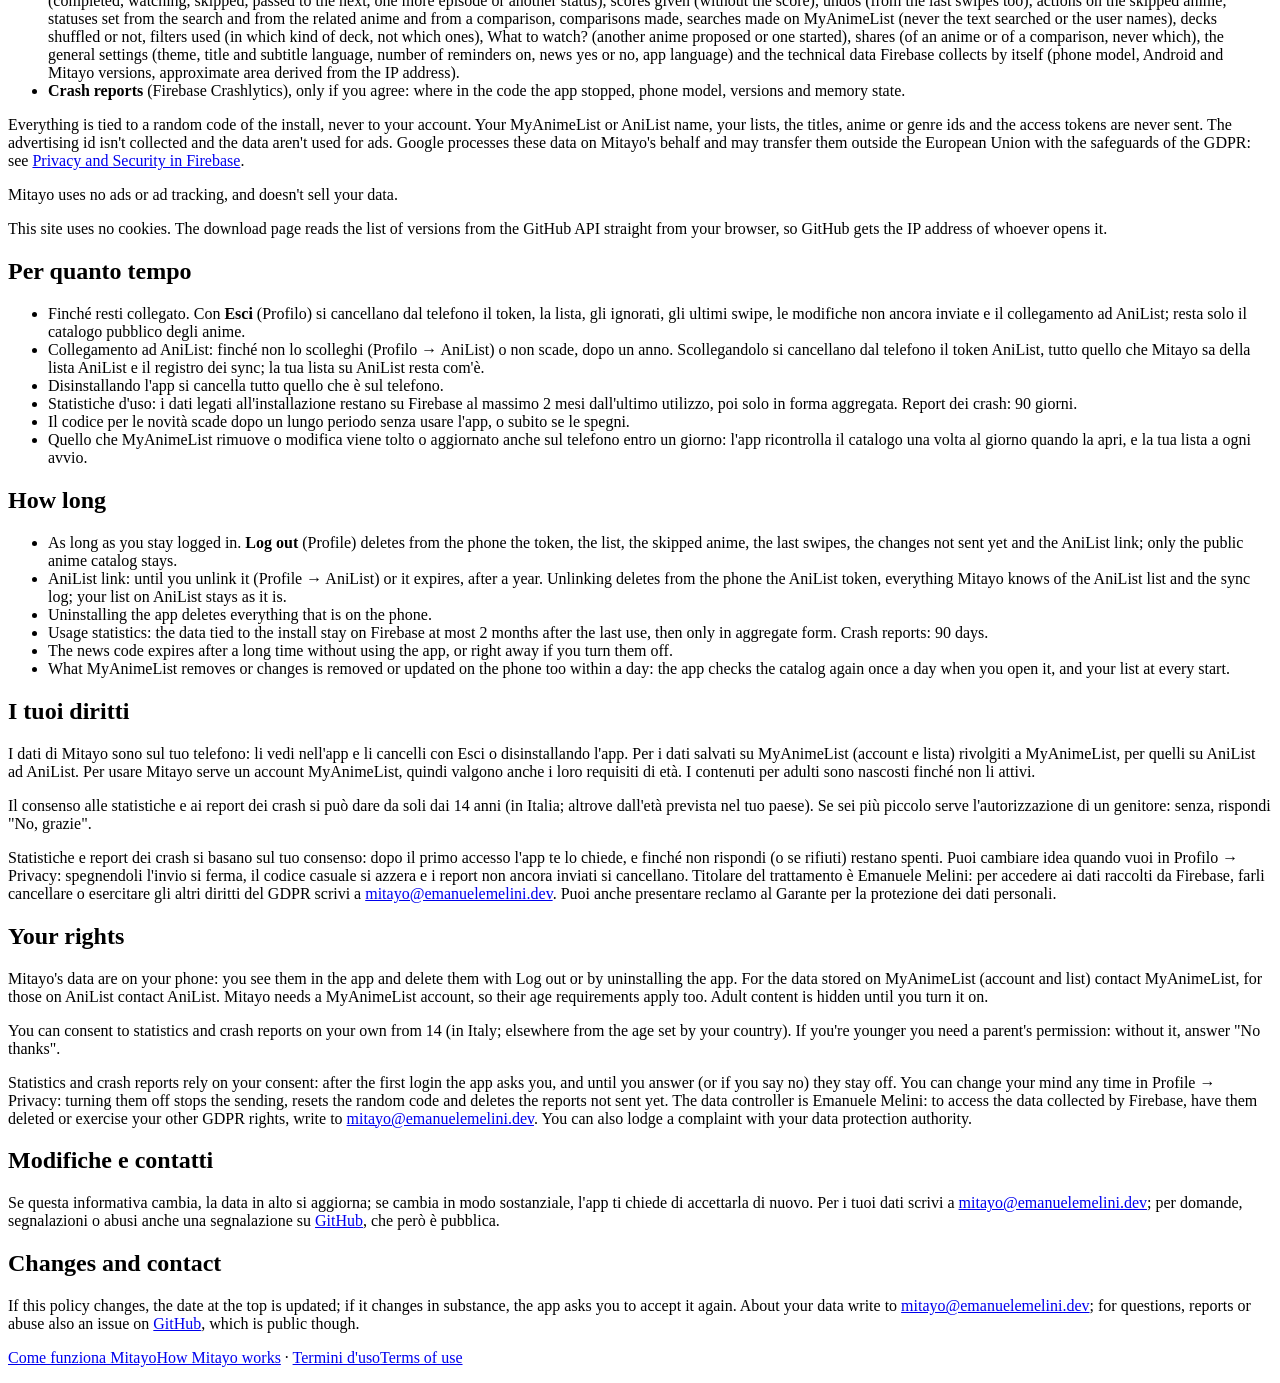
==== commit 392f322e: "Optional AniList link, kept in sync with the MAL list - Profile -> AniList: link an AniList account " ====
--- a/site/privacy.html
+++ b/site/privacy.html
@@ -11,7 +11,7 @@
 </head>
 <body>
 <main>
-  <!-- Accepted with the terms of use: POLICIES_VERSION in ui/AppLinks.kt (3 since 1.1.0), raise it on substantial changes -->
+  <!-- Accepted with the terms of use: POLICIES_VERSION in ui/AppLinks.kt (4 since 1.4.0), raise it on substantial changes -->
   <div class="top">
     <a class="home" href="/"><img src="/icon.svg" alt="">Mitayo</a>
     <div class="lang" role="group" aria-label="Lingua / Language">
@@ -21,26 +21,26 @@
   </div>
 
   <h1><span class="it">Informativa sulla privacy</span><span class="en">Privacy policy</span></h1>
-  <p class="muted"><span class="it">Aggiornata il 28 ottobre 2026 (Mitayo 1.3.0).</span><span class="en">Updated on 28 October 2026 (Mitayo 1.3.0).</span></p>
+  <p class="muted"><span class="it">Aggiornata il 28 ottobre 2026 (Mitayo 1.4.0).</span><span class="en">Updated on 28 October 2026 (Mitayo 1.4.0).</span></p>
 
   <section class="card">
     <div class="it">
       <h2>In breve</h2>
       <p>Mitayo non ha account né server suoi. Accedi con il tuo account MyAnimeList sulla pagina di
         MyAnimeList, e tutto quello che l'app usa (la tua lista e gli anime ignorati) resta sul
-        telefono. L'app comunica con MyAnimeList, con GitHub per gli aggiornamenti e con Google
-        Firebase per le notifiche delle novità. Le statistiche d'uso e i report dei crash partono
+        telefono. L'app comunica con MyAnimeList, con AniList se lo colleghi (è facoltativo), con
+        GitHub per gli aggiornamenti e con Google Firebase per le notifiche delle novità. Le statistiche d'uso e i report dei crash partono
         spenti e si attivano solo se acconsenti; non contengono mai la tua lista, i titoli o il tuo
-        nome MyAnimeList. Niente pubblicità.</p>
+        nome MyAnimeList o AniList. Niente pubblicità.</p>
     </div>
     <div class="en">
       <h2>In short</h2>
       <p>Mitayo has no accounts and no servers of its own. You log in with your MyAnimeList account
         on MyAnimeList's own page, and everything the app uses (your list and the skipped anime)
-        stays on the phone. The app talks to MyAnimeList, to GitHub for updates and to Google
-        Firebase for the news notifications. Usage statistics and crash reports start off and are
+        stays on the phone. The app talks to MyAnimeList, to AniList if you link it (it's optional),
+        to GitHub for updates and to Google Firebase for the news notifications. Usage statistics and crash reports start off and are
         turned on only if you agree; they never contain your list, the titles or your MyAnimeList
-        name. No ads.</p>
+        or AniList name. No ads.</p>
     </div>
   </section>
 
@@ -48,14 +48,14 @@
     <div class="it">
       <h2>Chi gestisce Mitayo</h2>
       <p>Mitayo è un progetto personale, gratuito e non commerciale di Emanuele Melini. Non è
-        affiliata a MyAnimeList: usa l'API ufficiale di MyAnimeList secondo il loro accordo per gli
-        sviluppatori.</p>
+        affiliata a MyAnimeList né ad AniList: usa l'API ufficiale di MyAnimeList secondo il loro
+        accordo per gli sviluppatori e, se colleghi AniList, l'API di AniList secondo i suoi termini.</p>
     </div>
     <div class="en">
       <h2>Who runs Mitayo</h2>
       <p>Mitayo is a personal, free and non-commercial project by Emanuele Melini. It isn't
-        affiliated with MyAnimeList: it uses the official MyAnimeList API under their developer
-        agreement.</p>
+        affiliated with MyAnimeList or AniList: it uses the official MyAnimeList API under their
+        developer agreement and, if you link AniList, the AniList API under its terms.</p>
     </div>
   </section>
 
@@ -76,10 +76,34 @@
 
   <section class="card">
     <div class="it">
+      <h2>Collegamento ad AniList (facoltativo)</h2>
+      <p>Da Profilo → AniList puoi collegare anche un account AniList. L'accesso avviene sulla pagina
+        di AniList, aperta nel browser (OAuth 2.0): Mitayo non vede né salva la tua password, riceve
+        solo un token di accesso che conserva sul telefono cifrato come quello di MyAnimeList. AniList
+        lo fa durare un anno e non si rinnova: dopo, l'app ti chiede di collegarlo di nuovo.</p>
+    </div>
+    <div class="en">
+      <h2>AniList link (optional)</h2>
+      <p>From Profile → AniList you can also link an AniList account. You sign in on AniList's page,
+        opened in the browser (OAuth 2.0): Mitayo neither sees nor stores your password, it only gets
+        an access token, which it keeps on the phone encrypted like the MyAnimeList one. AniList
+        makes it last a year and it can't be renewed: then the app asks you to link it again.</p>
+    </div>
+  </section>
+
+  <section class="card">
+    <div class="it">
       <h2>Quali dati usa</h2>
       <ul>
         <li><strong>Dal tuo account MyAnimeList</strong>: nome utente, immagine del profilo e la tua
           lista anime (stato ed episodi visti di ogni anime).</li>
+        <li><strong>Dal tuo account AniList</strong>, se lo colleghi: nome utente, immagine del profilo,
+          il formato dei voti che hai scelto, se hai acceso i contenuti 18+ e la tua lista anime (stato, episodi visti e voto di ogni
+          anime, con il suo ID su MyAnimeList). Per ogni anime resta sul telefono com'era sulle due
+          liste all'ultima sincronizzazione, per capire da che parte è cambiato, e restano gli anime su
+          cui le liste non sono d'accordo, finché non scegli. Restano anche il registro dei sync (le
+          ultime 30 sessioni: cosa è stato copiato, trovato o non trovato, e gli errori) e gli anime
+          che hai segnato come già controllati nella pagina «Non su AniList».</li>
         <li><strong>Dal catalogo pubblico di MyAnimeList</strong>: titoli, immagini, generi, voti,
           episodi, stagioni e orario di uscita settimanale degli anime, gli anime in arrivo, e i
           suggerimenti che MyAnimeList calcola per te.</li>
@@ -106,6 +130,13 @@
       <ul>
         <li><strong>From your MyAnimeList account</strong>: username, profile picture and your anime
           list (status and episodes watched for each anime).</li>
+        <li><strong>From your AniList account</strong>, if you link it: username, profile picture, the
+          score format you chose, whether you turned on 18+ content and your anime list (status, episodes watched and score of each anime,
+          with its MyAnimeList id). For each anime the phone keeps how it was on the two lists at the
+          last sync, to tell which side changed, and the anime the lists disagree on, until you
+          choose. The sync log stays too (the last 30 sessions: what was copied, found or not found,
+          and the errors), with the anime you marked as already checked on the "Not on AniList"
+          page.</li>
         <li><strong>From MyAnimeList's public catalog</strong>: titles, pictures, genres, scores,
           episodes, seasons and weekly airing time of the anime, the upcoming anime, and the
           suggestions MyAnimeList makes for you.</li>
@@ -156,9 +187,19 @@
         anime con trailer, le anteprime dei video arrivano da <code>i.ytimg.com</code>, e un video
         toccato si apre nell'app YouTube o nel browser, con le regole di Google. La tua lista cambia solo quando lo decidi
         tu: swipe a destra, swipe in alto con gli episodi visti, +1 nel mazzo Watching, un voto nel
-        mazzo Da votare, "Lo inizio" in Cosa guardo?, uno stato scelto o l'annullamento di uno swipe. Quello che
+        mazzo Da votare, "Lo inizio" in Cosa guardo?, uno stato scelto o l'annullamento di uno swipe, e, se colleghi
+        AniList, quello che Mitayo ci copia dalla tua lista AniList. Quello che
         MyAnimeList fa con i tuoi dati è regolato dalla
         <a href="https://myanimelist.net/about/privacy_policy">privacy policy di MyAnimeList</a>.</p>
+      <p><strong>AniList</strong>, solo se lo colleghi: <code>anilist.co</code> per l'accesso,
+        <code>graphql.anilist.co</code> per leggere la tua lista AniList, per cercare su AniList gli
+        anime della tua lista MyAnimeList (con i loro ID MyAnimeList) e per modificare la lista
+        AniList. Collegandolo, Mitayo copia su AniList quello che c'è solo nella tua lista
+        MyAnimeList (stato, episodi visti, voto) e su MyAnimeList quello che c'è solo in quella
+        AniList, completa episodi e voti mancanti, e poi manda ogni modifica fatta nell'app a tutte e
+        due; le differenze che non si risolvono da sole (stato o voto diversi, un anime tolto da una
+        lista) aspettano la tua scelta. A Firebase non arriva nulla di AniList. Quello che AniList fa
+        con i tuoi dati è regolato dai <a href="https://anilist.co/terms">termini di AniList</a>.</p>
       <p><strong>Condividi</strong>: il link MyAnimeList di un anime o il risultato di un confronto
         passano all'app che scegli tu dal menu di Android; Mitayo non manda nulla da sé.</p>
       <p><strong>GitHub</strong>, per gli aggiornamenti: al massimo una volta al giorno l'app chiede a
@@ -198,8 +239,8 @@
           codice in cui l'app si è fermata, modello del telefono, versioni e stato della memoria.</li>
       </ul>
       <p>Tutto è legato a un codice casuale dell'installazione, mai al tuo account. Non vengono mai
-        inviati il tuo nome MyAnimeList, la tua lista, i titoli, gli ID degli anime o dei generi, né
-        il token di accesso. L'ID pubblicitario non viene raccolto e i dati non sono usati per la
+        inviati il tuo nome MyAnimeList o AniList, le tue liste, i titoli, gli ID degli anime o dei
+        generi, né i token di accesso. L'ID pubblicitario non viene raccolto e i dati non sono usati per la
         pubblicità. Google tratta questi dati per conto di Mitayo e può trasferirli fuori dall'Unione
         europea con le garanzie previste dal GDPR: vedi
         <a href="https://firebase.google.com/support/privacy">Privacy e sicurezza in Firebase</a>.</p>
@@ -219,9 +260,19 @@
         anime with trailers, the video previews come from <code>i.ytimg.com</code>, and a video you tap
         opens in the YouTube app or in the browser, under Google's terms. Your list changes only when you decide
         so: a right swipe, a swipe up with the episodes watched, +1 in the Watching deck, a score in the
-        To score deck, "Start it" in What to watch?, a status you pick or undoing a swipe. What MyAnimeList does
+        To score deck, "Start it" in What to watch?, a status you pick or undoing a swipe, and, if you link
+        AniList, what Mitayo copies to it from your AniList list. What MyAnimeList does
         with your data is governed by
         <a href="https://myanimelist.net/about/privacy_policy">MyAnimeList's privacy policy</a>.</p>
+      <p><strong>AniList</strong>, only if you link it: <code>anilist.co</code> for the sign-in,
+        <code>graphql.anilist.co</code> to read your AniList list, to look up on AniList the anime of
+        your MyAnimeList list (by their MyAnimeList ids) and to change the AniList list. Once linked,
+        Mitayo copies to AniList what is only in your MyAnimeList list (status, episodes watched,
+        score) and to MyAnimeList what is only in the AniList one, fills in missing episodes and
+        scores, and then sends every change made in the app to both; the differences that don't
+        solve themselves (a different status or score, an anime removed from one list) wait for your
+        choice. Nothing about AniList reaches Firebase. What AniList does with your data is governed
+        by the <a href="https://anilist.co/terms">AniList terms</a>.</p>
       <p><strong>Share</strong>: an anime's MyAnimeList link or a comparison result go to the app you
         pick from Android's menu; Mitayo sends nothing by itself.</p>
       <p><strong>GitHub</strong>, for updates: at most once a day the app asks
@@ -260,7 +311,8 @@
           the app stopped, phone model, versions and memory state.</li>
       </ul>
       <p>Everything is tied to a random code of the install, never to your account. Your MyAnimeList
-        name, your list, the titles, anime or genre ids and the access token are never sent. The
+        or AniList name, your lists, the titles, anime or genre ids and the access tokens are never
+        sent. The
         advertising id isn't collected and the data aren't used for ads. Google processes these data
         on Mitayo's behalf and may transfer them outside the European Union with the safeguards of
         the GDPR: see <a href="https://firebase.google.com/support/privacy">Privacy and Security in
@@ -277,8 +329,11 @@
       <h2>Per quanto tempo</h2>
       <ul>
         <li>Finché resti collegato. Con <strong>Esci</strong> (Profilo) si cancellano dal telefono
-          il token, la lista, gli ignorati, gli ultimi swipe e le modifiche non ancora inviate;
-          resta solo il catalogo pubblico degli anime.</li>
+          il token, la lista, gli ignorati, gli ultimi swipe, le modifiche non ancora inviate e il
+          collegamento ad AniList; resta solo il catalogo pubblico degli anime.</li>
+        <li>Collegamento ad AniList: finché non lo scolleghi (Profilo → AniList) o non scade, dopo un
+          anno. Scollegandolo si cancellano dal telefono il token AniList, tutto quello che Mitayo sa
+          della lista AniList e il registro dei sync; la tua lista su AniList resta com'è.</li>
         <li>Disinstallando l'app si cancella tutto quello che è sul telefono.</li>
         <li>Statistiche d'uso: i dati legati all'installazione restano su Firebase al massimo 2 mesi
           dall'ultimo utilizzo, poi solo in forma aggregata. Report dei crash: 90 giorni.</li>
@@ -293,8 +348,11 @@
       <h2>How long</h2>
       <ul>
         <li>As long as you stay logged in. <strong>Log out</strong> (Profile) deletes from the phone
-          the token, the list, the skipped anime, the last swipes and the changes not sent yet; only
-          the public anime catalog stays.</li>
+          the token, the list, the skipped anime, the last swipes, the changes not sent yet and the
+          AniList link; only the public anime catalog stays.</li>
+        <li>AniList link: until you unlink it (Profile → AniList) or it expires, after a year.
+          Unlinking deletes from the phone the AniList token, everything Mitayo knows of the AniList
+          list and the sync log; your list on AniList stays as it is.</li>
         <li>Uninstalling the app deletes everything that is on the phone.</li>
         <li>Usage statistics: the data tied to the install stay on Firebase at most 2 months after the
           last use, then only in aggregate form. Crash reports: 90 days.</li>
@@ -312,7 +370,7 @@
       <h2>I tuoi diritti</h2>
       <p>I dati di Mitayo sono sul tuo telefono: li vedi nell'app e li cancelli con Esci o
         disinstallando l'app. Per i dati salvati su MyAnimeList (account e lista) rivolgiti a
-        MyAnimeList. Per usare Mitayo serve un account MyAnimeList, quindi valgono anche i loro
+        MyAnimeList, per quelli su AniList ad AniList. Per usare Mitayo serve un account MyAnimeList, quindi valgono anche i loro
         requisiti di età. I contenuti per adulti sono nascosti finché non li attivi.</p>
       <p>Il consenso alle statistiche e ai report dei crash si può dare da soli dai 14 anni (in Italia;
         altrove dall'età prevista nel tuo paese). Se sei più piccolo serve l'autorizzazione di un
@@ -328,7 +386,7 @@
       <h2>Your rights</h2>
       <p>Mitayo's data are on your phone: you see them in the app and delete them with Log out or by
         uninstalling the app. For the data stored on MyAnimeList (account and list) contact
-        MyAnimeList. Mitayo needs a MyAnimeList account, so their age requirements apply too. Adult
+        MyAnimeList, for those on AniList contact AniList. Mitayo needs a MyAnimeList account, so their age requirements apply too. Adult
         content is hidden until you turn it on.</p>
       <p>You can consent to statistics and crash reports on your own from 14 (in Italy; elsewhere
         from the age set by your country). If you're younger you need a parent's permission: without
